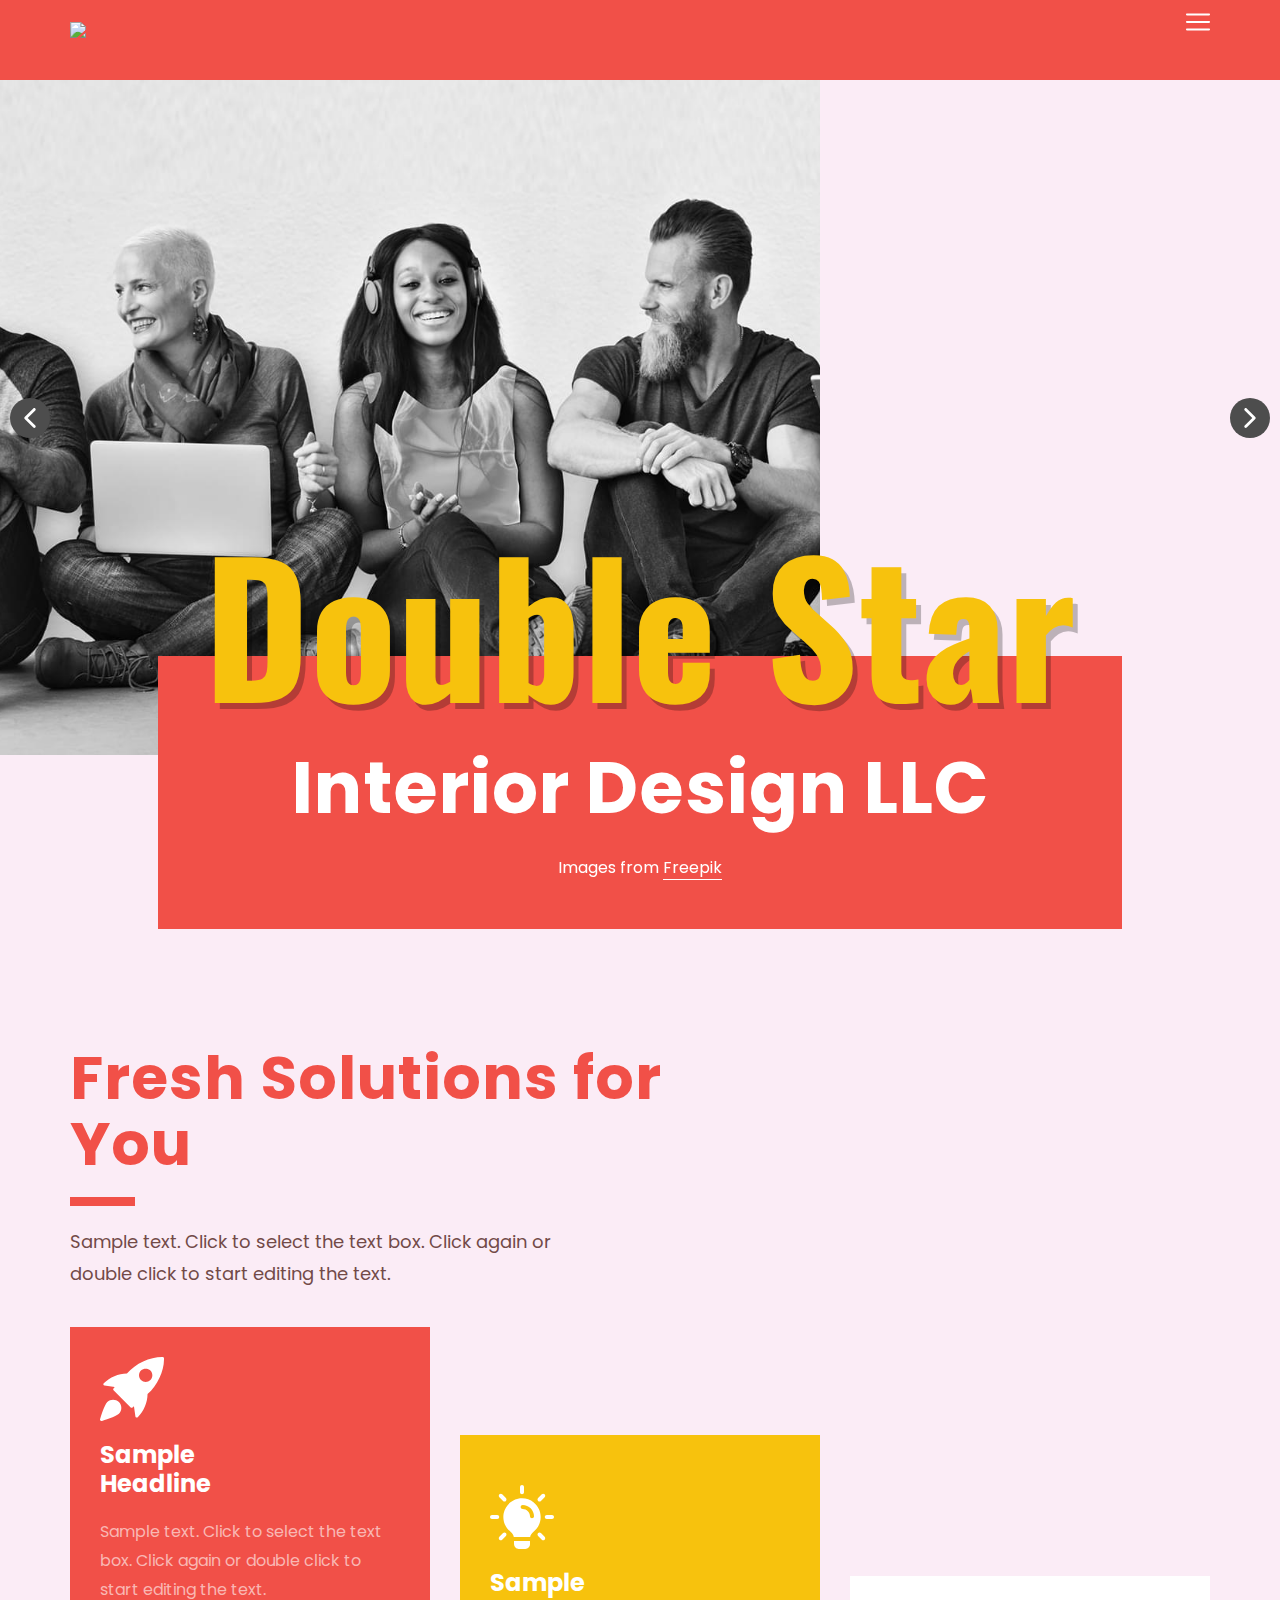
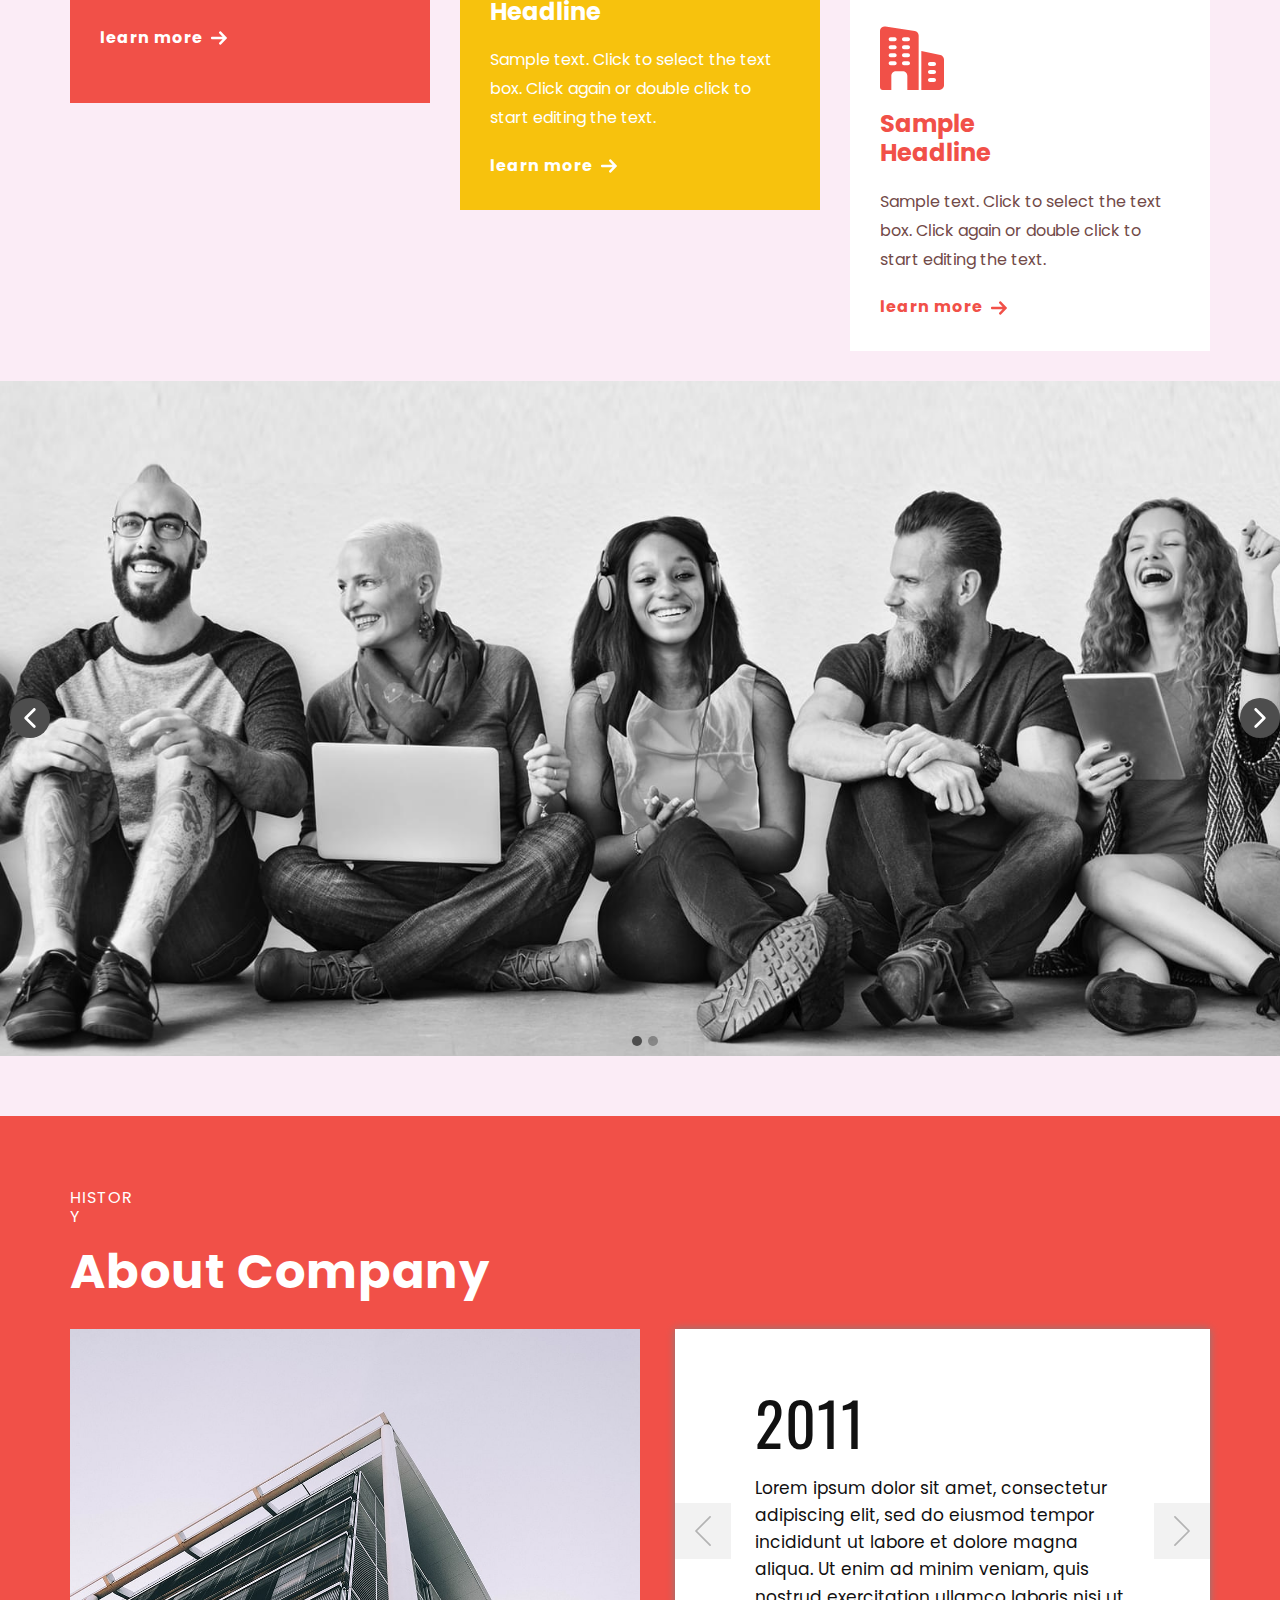
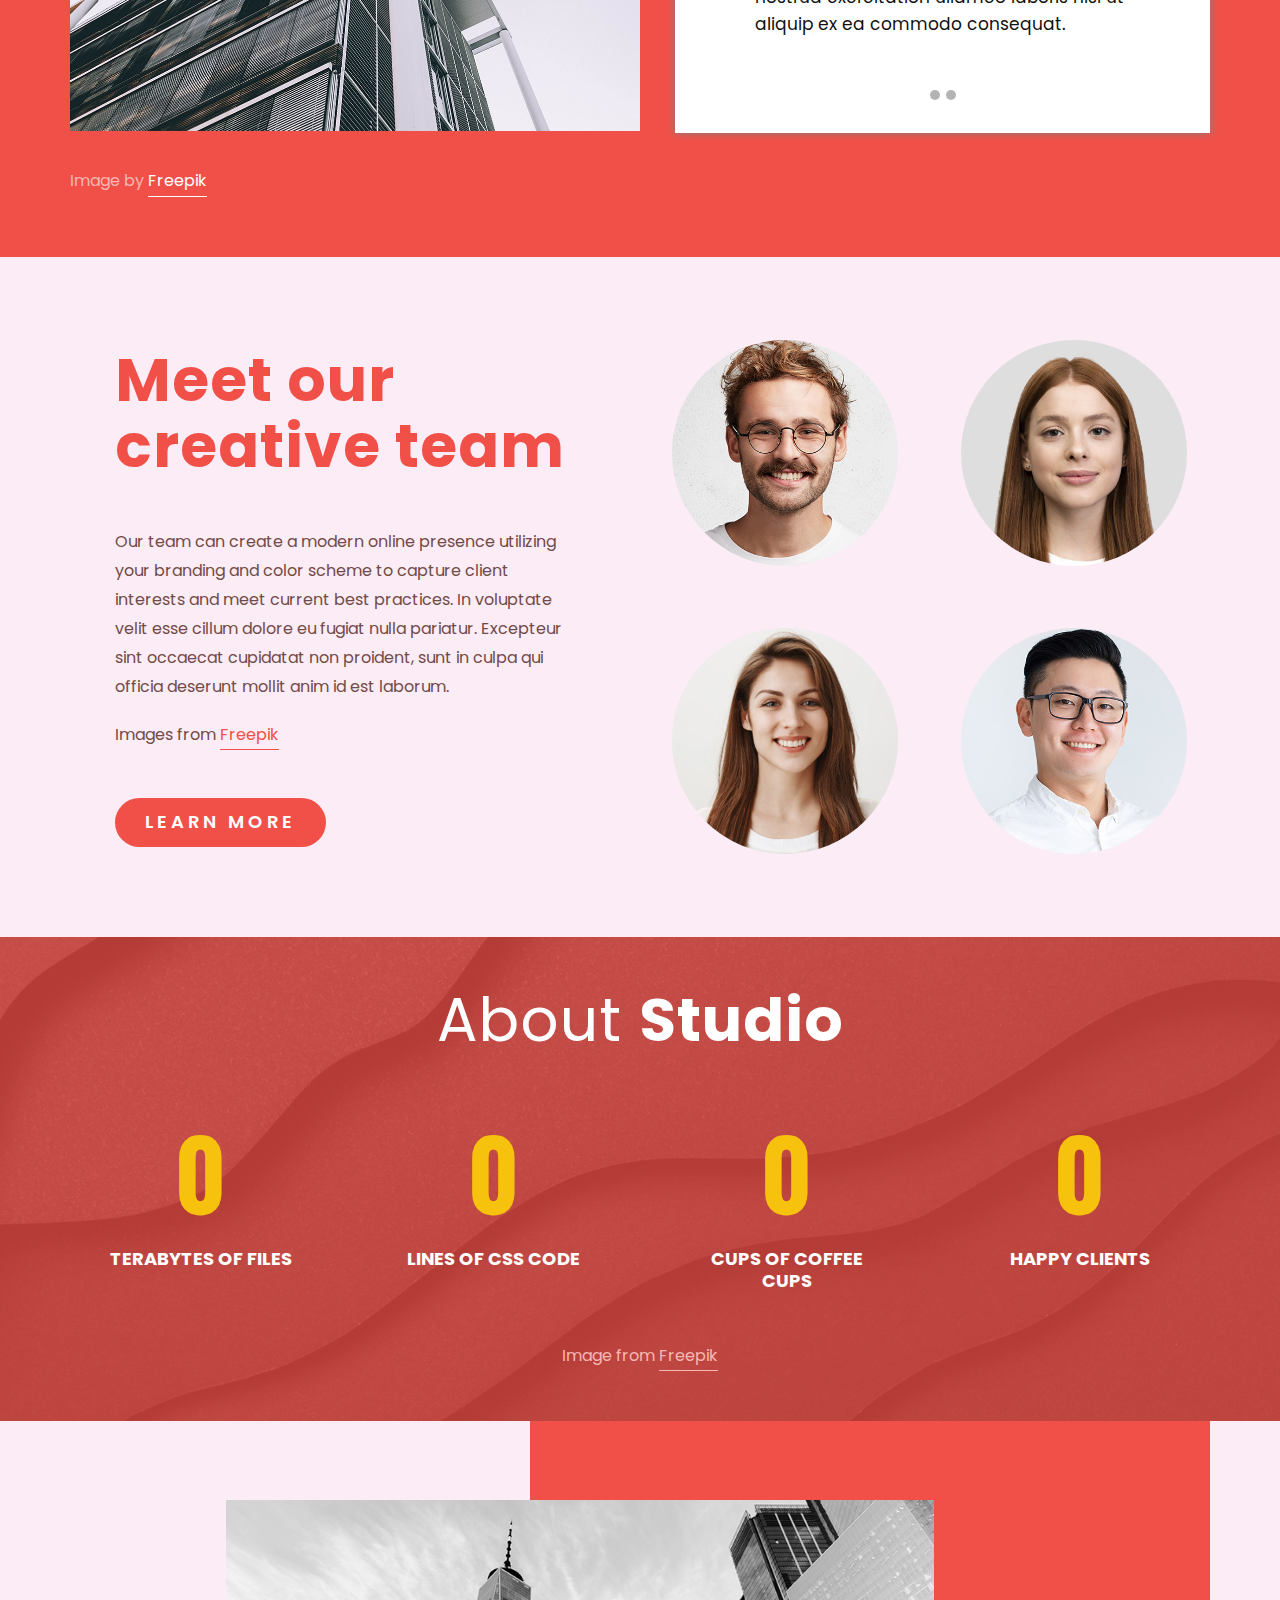
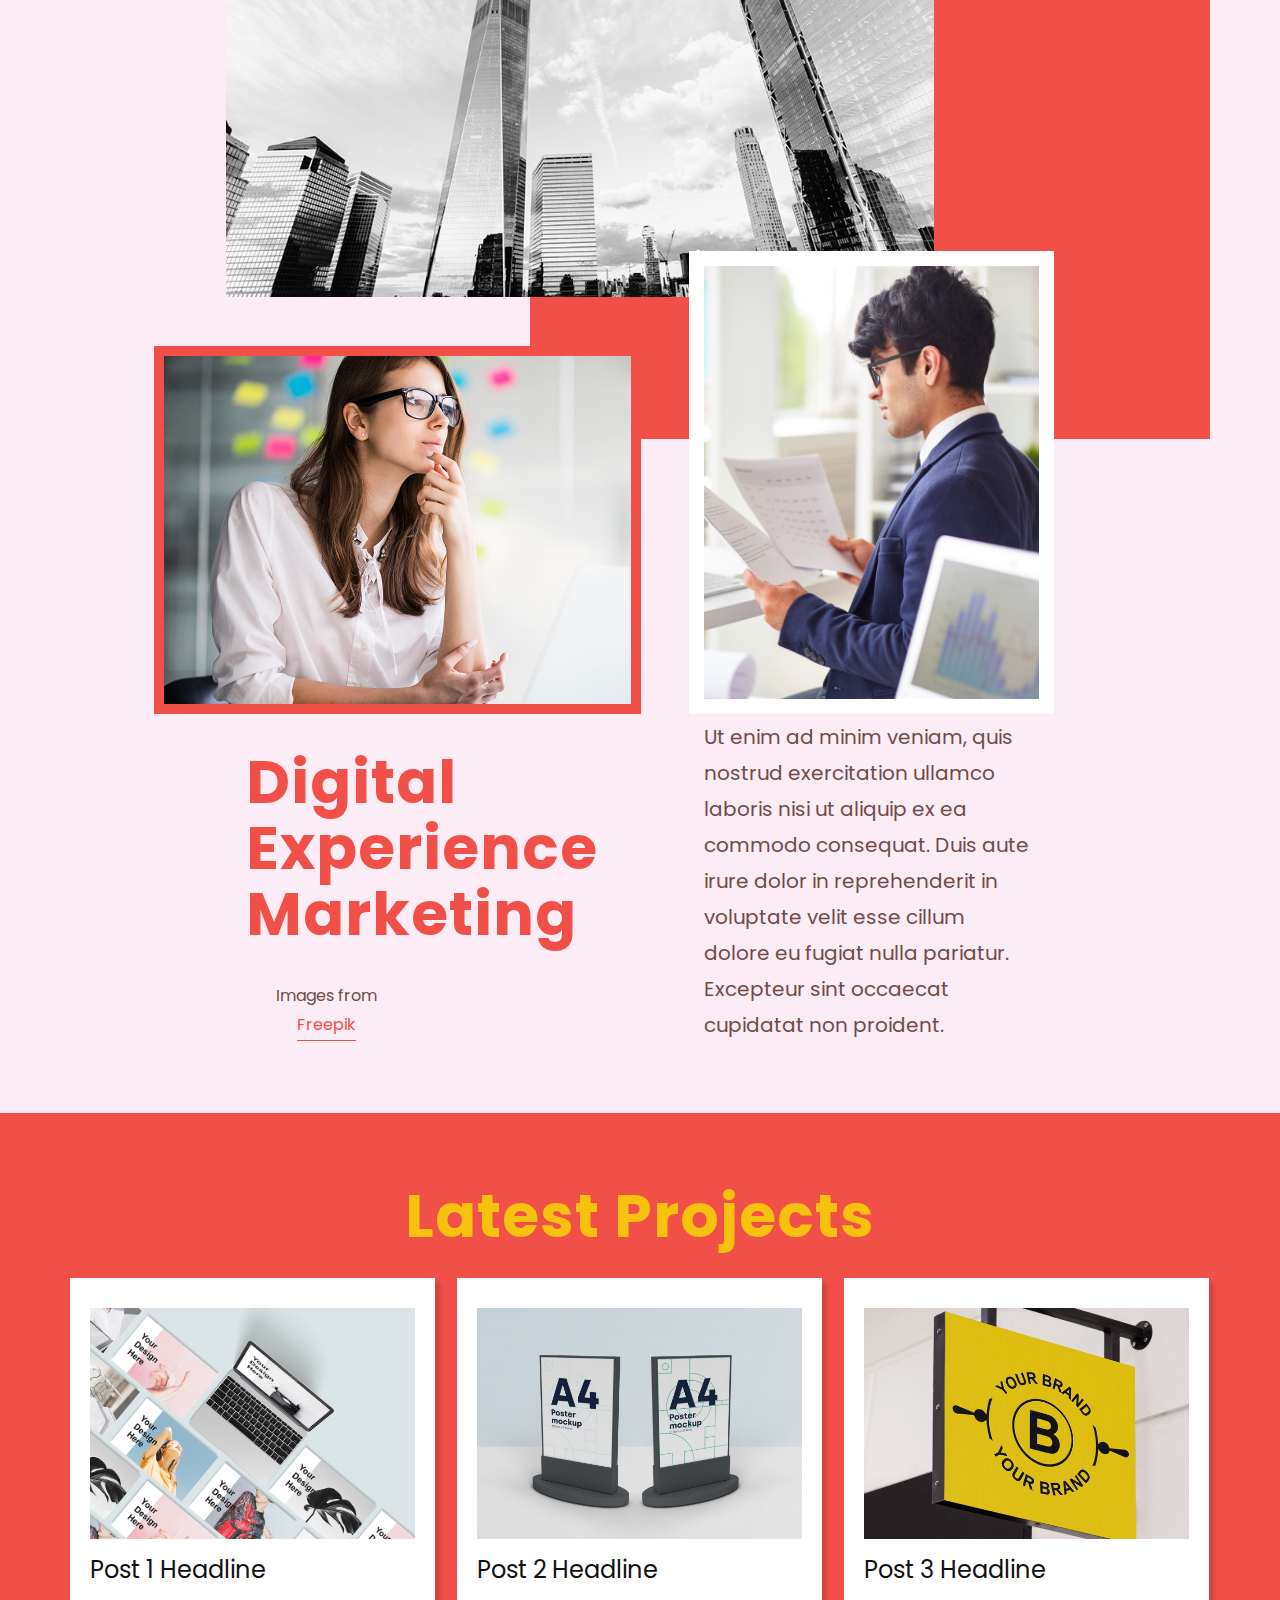
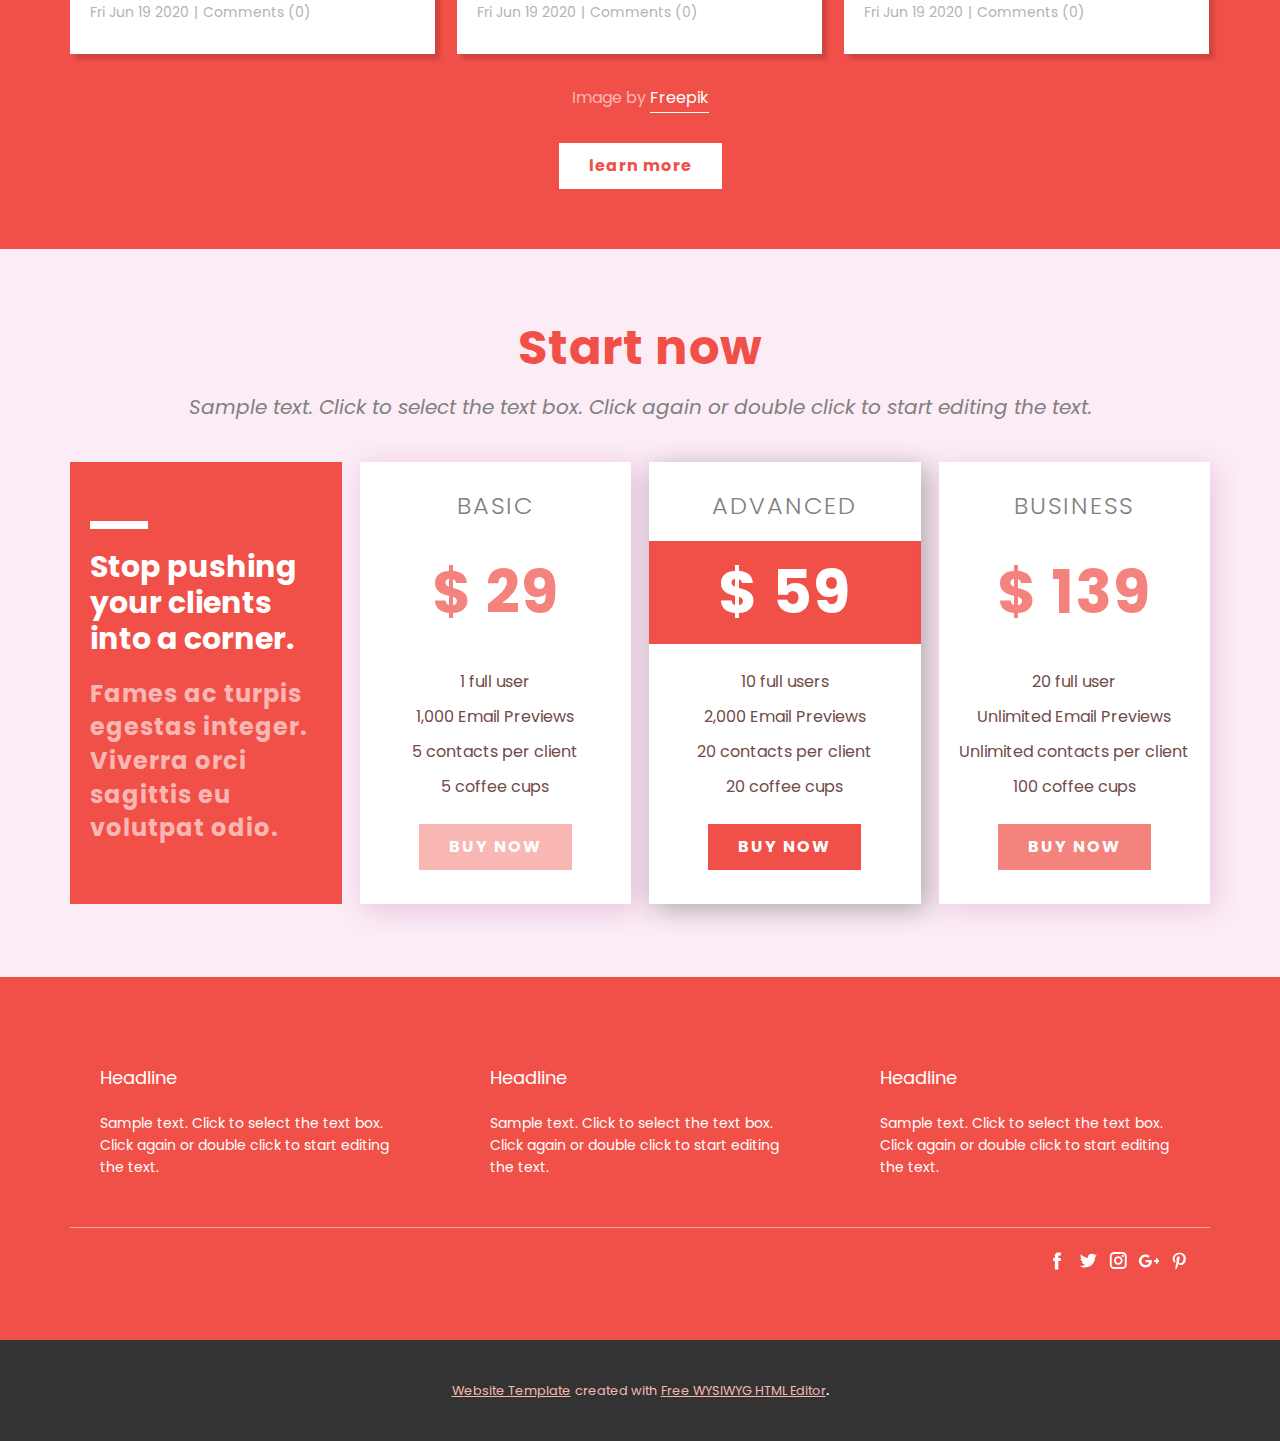
==== Page-1.html @ b80bb139 "done" ====
<!DOCTYPE html>
<html style="font-size: 16px;">
  <head>
    <meta name="viewport" content="width=device-width, initial-scale=1.0">
    <meta charset="utf-8">
    <meta name="keywords" content="Creative, Design Studio, Fresh Solutions for You, About Company, 2011, 2008, Meet our creative team, About Studio, Digital Experience Marketing, Latest Projects, Start now, $ 29, $ 59, $ 139">
    <meta name="description" content="">
    <meta name="page_type" content="np-template-header-footer-from-plugin">
    <title>Page 1</title>
    <link rel="stylesheet" href="nicepage.css" media="screen">
<link rel="stylesheet" href="Page-1.css" media="screen">
    <script class="u-script" type="text/javascript" src="jquery.js" defer=""></script>
    <script class="u-script" type="text/javascript" src="nicepage.js" defer=""></script>
    <meta name="generator" content="Nicepage 3.2.3, nicepage.com">
    
    
    
    
    
    
    
    
    <link id="u-theme-google-font" rel="stylesheet" href="https://fonts.googleapis.com/css?family=Poppins:100,100i,200,200i,300,300i,400,400i,500,500i,600,600i,700,700i,800,800i,900,900i">
    <link id="u-page-google-font" rel="stylesheet" href="https://fonts.googleapis.com/css?family=Oswald:200,300,400,500,600,700|Poppins:100,100i,200,200i,300,300i,400,400i,500,500i,600,600i,700,700i,800,800i,900,900i">
    
    
    
    
    
    
    
    
    
    <script type="application/ld+json">{
		"@context": "http://schema.org",
		"@type": "Organization",
		"name": "",
		"url": "index.html",
		"logo": "#",
		"sameAs": []
}</script>
    <meta property="og:title" content="Page 1">
    <meta property="og:type" content="website">
    <meta name="theme-color" content="#f15048">
    <link rel="canonical" href="index.html">
    <meta property="og:url" content="index.html">
  </head>
  <body class="u-body"><header class="u-clearfix u-header u-palette-1-base u-header" id="sec-3f27"><div class="u-clearfix u-sheet u-sheet-1">
        <a href="https://nicepage.com" class="u-image u-logo u-image-1">
          <img src="#" class="u-logo-image u-logo-image-1">
        </a>
        <nav class="u-menu u-menu-dropdown u-offcanvas u-menu-1" data-responsive-from="XL">
          <div class="menu-collapse" style="font-size: 1rem; letter-spacing: 0px;" wfd-invisible="true">
            <a class="u-button-style u-custom-left-right-menu-spacing u-custom-padding-bottom u-custom-top-bottom-menu-spacing u-nav-link u-text-active-palette-1-base u-text-hover-palette-2-base" href="#" style="height: 24px;">
              <svg class="u-svg-link" preserveAspectRatio="xMidYMin slice" viewBox="0 0 512 512" style=""><use xmlns:xlink="http://www.w3.org/1999/xlink" xlink:href="#svg-3eb9"></use></svg>
              <svg xmlns="http://www.w3.org/2000/svg" xmlns:xlink="http://www.w3.org/1999/xlink" version="1.1" xml:space="preserve" class="u-svg-content" viewBox="0 0 512 512" x="0px" y="0px" id="svg-3eb9" style="enable-background:new 0 0 512 512;"><g><g><path d="M492,236H20c-11.046,0-20,8.954-20,20c0,11.046,8.954,20,20,20h472c11.046,0,20-8.954,20-20S503.046,236,492,236z"></path>
</g>
</g><g><g><path d="M492,76H20C8.954,76,0,84.954,0,96s8.954,20,20,20h472c11.046,0,20-8.954,20-20S503.046,76,492,76z"></path>
</g>
</g><g><g><path d="M492,396H20c-11.046,0-20,8.954-20,20c0,11.046,8.954,20,20,20h472c11.046,0,20-8.954,20-20    C512,404.954,503.046,396,492,396z"></path>
</g>
</g></svg>
            </a>
          </div>
          <div class="u-custom-menu u-nav-container" wfd-invisible="true">
            <ul class="u-nav u-unstyled u-nav-1"><li class="u-nav-item"><a class="u-button-style u-nav-link u-text-active-palette-1-base u-text-hover-palette-2-base" href="Home.html" style="padding: 10px 20px;">Home</a>
</li><li class="u-nav-item"><a class="u-button-style u-nav-link u-text-active-palette-1-base u-text-hover-palette-2-base" href="Page-7.html" style="padding: 10px 20px;">Page 7</a>
</li><li class="u-nav-item"><a class="u-button-style u-nav-link u-text-active-palette-1-base u-text-hover-palette-2-base" href="Page-8.html" style="padding: 10px 20px;">Page 8</a>
</li><li class="u-nav-item"><a class="u-button-style u-nav-link u-text-active-palette-1-base u-text-hover-palette-2-base" href="" style="padding: 10px 20px;">Page 1</a>
</li></ul>
          </div>
          <div class="u-custom-menu u-nav-container-collapse" wfd-invisible="true">
            <div class="u-black u-container-style u-inner-container-layout u-opacity u-opacity-95 u-sidenav">
              <div class="u-sidenav-overflow">
                <div class="u-menu-close"></div>
                <ul class="u-align-center u-nav u-popupmenu-items u-unstyled u-nav-2"><li class="u-nav-item"><a class="u-button-style u-nav-link" href="Home.html" style="padding: 10px 20px;">Home</a>
</li></ul>
              </div>
            </div>
            <div class="u-black u-menu-overlay u-opacity u-opacity-70" wfd-invisible="true"></div>
          </div>
        </nav>
      </div></header> 
    <section class="u-align-center u-clearfix u-palette-2-light-3 u-section-1" id="sec-e5a3">
      <div class="u-carousel u-gallery u-layout-carousel u-lightbox u-no-transition u-show-text-always u-gallery-1" data-interval="5000" data-u-ride="carousel" id="carousel-e3a4">
        <ol class="u-absolute-hcenter u-carousel-indicators u-carousel-indicators-1">
          <li data-u-target="#carousel-e3a4" data-u-slide-to="0" class="u-active u-grey-70 u-shape-circle" style="width: 10px; height: 10px;"></li>
          <li data-u-target="#carousel-e3a4" data-u-slide-to="1" class="u-grey-70 u-shape-circle" style="width: 10px; height: 10px;"></li>
        </ol>
        <div class="u-carousel-inner u-gallery-inner" role="listbox">
          <div class="u-active u-carousel-item u-gallery-item">
            <div class="u-back-slide">
              <img class="u-back-image u-expanded" src="images/default-image.jpg">
            </div>
            <div class="u-over-slide u-over-slide-1">
              <h3 class="u-gallery-heading">Sample Title</h3>
              <p class="u-gallery-text">Sample Text</p>
            </div>
          </div>
          <div class="u-carousel-item u-gallery-item">
            <div class="u-back-slide">
              <img class="u-back-image u-expanded" src="images/default-image.jpg">
            </div>
            <div class="u-over-slide u-over-slide-2">
              <h3 class="u-gallery-heading">Sample Title</h3>
              <p class="u-gallery-text">Sample Text</p>
            </div>
          </div>
        </div>
        <a class="u-absolute-vcenter u-carousel-control u-carousel-control-prev u-grey-70 u-icon-circle u-opacity u-opacity-70 u-spacing-10 u-text-white u-carousel-control-1" href="#carousel-e3a4" role="button" data-u-slide="prev">
          <span aria-hidden="true">
            <svg viewBox="0 0 451.847 451.847"><path d="M97.141,225.92c0-8.095,3.091-16.192,9.259-22.366L300.689,9.27c12.359-12.359,32.397-12.359,44.751,0
c12.354,12.354,12.354,32.388,0,44.748L173.525,225.92l171.903,171.909c12.354,12.354,12.354,32.391,0,44.744
c-12.354,12.365-32.386,12.365-44.745,0l-194.29-194.281C100.226,242.115,97.141,234.018,97.141,225.92z"></path></svg>
          </span>
          <span class="sr-only">
            <svg viewBox="0 0 451.847 451.847"><path d="M97.141,225.92c0-8.095,3.091-16.192,9.259-22.366L300.689,9.27c12.359-12.359,32.397-12.359,44.751,0
c12.354,12.354,12.354,32.388,0,44.748L173.525,225.92l171.903,171.909c12.354,12.354,12.354,32.391,0,44.744
c-12.354,12.365-32.386,12.365-44.745,0l-194.29-194.281C100.226,242.115,97.141,234.018,97.141,225.92z"></path></svg>
          </span>
        </a>
        <a class="u-absolute-vcenter u-carousel-control u-carousel-control-next u-grey-70 u-icon-circle u-opacity u-opacity-70 u-spacing-10 u-text-white u-carousel-control-2" href="#carousel-e3a4" role="button" data-u-slide="next">
          <span aria-hidden="true">
            <svg viewBox="0 0 451.846 451.847"><path d="M345.441,248.292L151.154,442.573c-12.359,12.365-32.397,12.365-44.75,0c-12.354-12.354-12.354-32.391,0-44.744
L278.318,225.92L106.409,54.017c-12.354-12.359-12.354-32.394,0-44.748c12.354-12.359,32.391-12.359,44.75,0l194.287,194.284
c6.177,6.18,9.262,14.271,9.262,22.366C354.708,234.018,351.617,242.115,345.441,248.292z"></path></svg>
          </span>
          <span class="sr-only">
            <svg viewBox="0 0 451.846 451.847"><path d="M345.441,248.292L151.154,442.573c-12.359,12.365-32.397,12.365-44.75,0c-12.354-12.354-12.354-32.391,0-44.744
L278.318,225.92L106.409,54.017c-12.354-12.359-12.354-32.394,0-44.748c12.354-12.359,32.391-12.359,44.75,0l194.287,194.284
c6.177,6.18,9.262,14.271,9.262,22.366C354.708,234.018,351.617,242.115,345.441,248.292z"></path></svg>
          </span>
        </a>
      </div>
      <div class="u-carousel u-expanded-width u-gallery u-layout-carousel u-lightbox u-no-transition u-show-text-none u-gallery-2" data-interval="5000" data-u-ride="carousel" id="carousel-f4be">
        <ol class="u-absolute-hcenter u-carousel-indicators u-hidden u-carousel-indicators-2">
          <li data-u-target="#carousel-f4be" data-u-slide-to="0" class="u-active u-grey-70 u-shape-circle" style="width: 10px; height: 10px;"></li>
          <li data-u-target="#carousel-f4be" data-u-slide-to="1" class="u-grey-70 u-shape-circle" style="width: 10px; height: 10px;"></li>
        </ol>
        <div class="u-carousel-inner u-gallery-inner" role="listbox">
          <div class="u-active u-carousel-item u-gallery-item u-carousel-item-3">
            <div class="u-back-slide" data-image-width="1600" data-image-height="872">
              <img class="u-back-image u-expanded" src="images/dawq-min.jpg">
            </div>
            <div class="u-over-slide u-over-slide-3">
              <h3 class="u-gallery-heading">Sample Title</h3>
              <p class="u-gallery-text">Sample Text</p>
            </div>
          </div>
          <div class="u-carousel-item u-gallery-item">
            <div class="u-back-slide" data-image-width="626" data-image-height="417">
              <img class="u-back-image u-expanded" src="images/paper-analysis_1098-15678.jpg">
            </div>
            <div class="u-over-slide u-over-slide-4">
              <h3 class="u-gallery-heading">Sample Title</h3>
              <p class="u-gallery-text">Sample Text</p>
            </div>
          </div>
        </div>
        <a class="u-absolute-vcenter u-carousel-control u-carousel-control-prev u-grey-70 u-icon-circle u-opacity u-opacity-70 u-spacing-10 u-text-white u-carousel-control-3" href="#carousel-f4be" role="button" data-u-slide="prev">
          <span aria-hidden="true">
            <svg viewBox="0 0 451.847 451.847"><path d="M97.141,225.92c0-8.095,3.091-16.192,9.259-22.366L300.689,9.27c12.359-12.359,32.397-12.359,44.751,0
c12.354,12.354,12.354,32.388,0,44.748L173.525,225.92l171.903,171.909c12.354,12.354,12.354,32.391,0,44.744
c-12.354,12.365-32.386,12.365-44.745,0l-194.29-194.281C100.226,242.115,97.141,234.018,97.141,225.92z"></path></svg>
          </span>
          <span class="sr-only">
            <svg viewBox="0 0 451.847 451.847"><path d="M97.141,225.92c0-8.095,3.091-16.192,9.259-22.366L300.689,9.27c12.359-12.359,32.397-12.359,44.751,0
c12.354,12.354,12.354,32.388,0,44.748L173.525,225.92l171.903,171.909c12.354,12.354,12.354,32.391,0,44.744
c-12.354,12.365-32.386,12.365-44.745,0l-194.29-194.281C100.226,242.115,97.141,234.018,97.141,225.92z"></path></svg>
          </span>
        </a>
        <a class="u-absolute-vcenter u-carousel-control u-carousel-control-next u-grey-70 u-icon-circle u-opacity u-opacity-70 u-spacing-10 u-text-white u-carousel-control-4" href="#carousel-f4be" role="button" data-u-slide="next">
          <span aria-hidden="true">
            <svg viewBox="0 0 451.846 451.847"><path d="M345.441,248.292L151.154,442.573c-12.359,12.365-32.397,12.365-44.75,0c-12.354-12.354-12.354-32.391,0-44.744
L278.318,225.92L106.409,54.017c-12.354-12.359-12.354-32.394,0-44.748c12.354-12.359,32.391-12.359,44.75,0l194.287,194.284
c6.177,6.18,9.262,14.271,9.262,22.366C354.708,234.018,351.617,242.115,345.441,248.292z"></path></svg>
          </span>
          <span class="sr-only">
            <svg viewBox="0 0 451.846 451.847"><path d="M345.441,248.292L151.154,442.573c-12.359,12.365-32.397,12.365-44.75,0c-12.354-12.354-12.354-32.391,0-44.744
L278.318,225.92L106.409,54.017c-12.354-12.359-12.354-32.394,0-44.748c12.354-12.359,32.391-12.359,44.75,0l194.287,194.284
c6.177,6.18,9.262,14.271,9.262,22.366C354.708,234.018,351.617,242.115,345.441,248.292z"></path></svg>
          </span>
        </a>
      </div>
      <div class="u-align-center u-container-style u-group u-palette-1-base u-group-1">
        <div class="u-container-layout u-container-layout-1">
          <h1 class="u-custom-font u-font-oswald u-text u-text-palette-3-base u-text-1">Double Star</h1>
          <h2 class="u-text u-text-2">Interior Design LLC</h2>
          <p class="u-custom-font u-text u-text-body-alt-color u-text-default u-text-3">Images from <a href="https://www.freepik.com/photos/business" class="u-border-1 u-border-white u-btn u-button-link u-button-style u-none u-text-body-alt-color u-btn-1">Freepik</a>
          </p>
        </div>
      </div>
    </section>
    <section class="u-clearfix u-palette-2-light-3 u-section-2" id="sec-747c">
      <h1 class="u-text u-text-palette-1-base u-text-1">Fresh Solutions for You</h1>
      <div class="u-border-9 u-border-palette-1-base u-line u-line-horizontal u-line-1"></div>
      <p class="u-text u-text-palette-1-dark-2 u-text-2">Sample text. Click to select the text box. Click again or double click to start editing the text.</p>
      <div class="u-clearfix u-gutter-30 u-layout-wrap u-layout-wrap-1">
        <div class="u-gutter-0 u-layout">
          <div class="u-layout-row">
            <div class="u-size-20 u-size-30-md">
              <div class="u-layout-col">
                <div class="u-container-style u-layout-cell u-left-cell u-palette-1-base u-size-30 u-layout-cell-1">
                  <div class="u-container-layout u-valign-top u-container-layout-1"><span class="u-icon u-icon-circle u-text-white u-icon-1"><svg class="u-svg-link" preserveAspectRatio="xMidYMin slice" viewBox="0 0 24 24" style=""><use xmlns:xlink="http://www.w3.org/1999/xlink" xlink:href="#svg-c5e5"></use></svg><svg xmlns="http://www.w3.org/2000/svg" xmlns:xlink="http://www.w3.org/1999/xlink" version="1.1" xml:space="preserve" class="u-svg-content" viewBox="0 0 24 24" id="svg-c5e5"><path d="m23.508.003c-4.685-.084-10.028 2.365-13.41 6.164-3.232.061-6.379 1.386-8.696 3.703-.135.133-.183.332-.124.512.06.181.216.312.404.339l3.854.552-.476.533c-.177.198-.168.499.02.687l6.427 6.427c.097.097.225.146.354.146.119 0 .238-.042.333-.127l.533-.476.552 3.854c.027.188.175.326.354.386.046.015.094.022.143.022.142 0 .287-.062.387-.161 2.285-2.285 3.61-5.432 3.671-8.664 3.803-3.389 6.272-8.73 6.163-13.409-.007-.266-.222-.481-.489-.488zm-4.608 8.632c-.487.487-1.127.731-1.768.731s-1.281-.244-1.768-.731c-.974-.975-.974-2.561 0-3.536.975-.975 2.561-.975 3.536 0s.975 2.562 0 3.536z"></path><path d="m2.724 16.905c-1.07 1.07-2.539 5.904-2.703 6.451-.053.176-.004.367.125.497.096.096.223.147.354.147.048 0 .096-.007.144-.021.547-.164 5.381-1.633 6.451-2.703 1.205-1.205 1.205-3.166 0-4.371-1.206-1.205-3.166-1.204-4.371 0z"></path></svg></span>
                    <h4 class="u-text u-text-3">Sample Headline</h4>
                    <p class="u-text u-text-4">Sample text. Click to select the text box. Click again or double click to start editing the text.</p>
                    <a href="https://nicepage.com/wordpress-themes" class="u-active-none u-btn u-button-style u-hover-none u-none u-text-body-alt-color u-text-hover-palette-1-light-2 u-btn-1">learn more&nbsp;&nbsp;<span class="u-icon"><svg xmlns="http://www.w3.org/2000/svg" xmlns:xlink="http://www.w3.org/1999/xlink" version="1.1" xml:space="preserve" class="u-svg-content" viewBox="0 0 492.004 492.004" x="0px" y="0px" style="width: 1em; height: 1em;"><g><g><path d="M484.14,226.886L306.46,49.202c-5.072-5.072-11.832-7.856-19.04-7.856c-7.216,0-13.972,2.788-19.044,7.856l-16.132,16.136    c-5.068,5.064-7.86,11.828-7.86,19.04c0,7.208,2.792,14.2,7.86,19.264L355.9,207.526H26.58C11.732,207.526,0,219.15,0,234.002    v22.812c0,14.852,11.732,27.648,26.58,27.648h330.496L252.248,388.926c-5.068,5.072-7.86,11.652-7.86,18.864    c0,7.204,2.792,13.88,7.86,18.948l16.132,16.084c5.072,5.072,11.828,7.836,19.044,7.836c7.208,0,13.968-2.8,19.04-7.872    l177.68-177.68c5.084-5.088,7.88-11.88,7.86-19.1C492.02,238.762,489.228,231.966,484.14,226.886z"></path>
</g>
</g></svg><img></span>
                    </a>
                  </div>
                </div>
                <div class="u-container-style u-hidden-md u-hidden-sm u-hidden-xs u-layout-cell u-left-cell u-size-30 u-layout-cell-2">
                  <div class="u-container-layout u-container-layout-2"></div>
                </div>
              </div>
            </div>
            <div class="u-size-20 u-size-30-md">
              <div class="u-layout-col">
                <div class="u-container-style u-hidden-md u-hidden-sm u-hidden-xs u-layout-cell u-size-20 u-layout-cell-3">
                  <div class="u-container-layout u-container-layout-3"></div>
                </div>
                <div class="u-container-style u-layout-cell u-palette-3-base u-size-20 u-layout-cell-4">
                  <div class="u-container-layout u-container-layout-4"><span class="u-icon u-icon-circle u-text-white u-icon-3"><svg class="u-svg-link" preserveAspectRatio="xMidYMin slice" viewBox="0 0 24 24" style=""><use xmlns:xlink="http://www.w3.org/1999/xlink" xlink:href="#svg-3179"></use></svg><svg xmlns="http://www.w3.org/2000/svg" xmlns:xlink="http://www.w3.org/1999/xlink" version="1.1" xml:space="preserve" class="u-svg-content" viewBox="0 0 24 24" id="svg-3179"><path d="m12 3.457c-.414 0-.75-.336-.75-.75v-1.957c0-.414.336-.75.75-.75s.75.336.75.75v1.957c0 .414-.336.75-.75.75z"></path><path d="m18.571 6.179c-.192 0-.384-.073-.53-.22-.293-.293-.293-.768 0-1.061l1.384-1.384c.293-.293.768-.293 1.061 0s.293.768 0 1.061l-1.384 1.384c-.147.146-.339.22-.531.22z"></path><path d="m23.25 12.75h-1.957c-.414 0-.75-.336-.75-.75s.336-.75.75-.75h1.957c.414 0 .75.336.75.75s-.336.75-.75.75z"></path><path d="m19.955 20.705c-.192 0-.384-.073-.53-.22l-1.384-1.384c-.293-.293-.293-.768 0-1.061s.768-.293 1.061 0l1.384 1.384c.293.293.293.768 0 1.061-.147.147-.339.22-.531.22z"></path><path d="m4.045 20.705c-.192 0-.384-.073-.53-.22-.293-.293-.293-.768 0-1.061l1.384-1.384c.293-.293.768-.293 1.061 0s.293.768 0 1.061l-1.384 1.384c-.147.147-.339.22-.531.22z"></path><path d="m2.707 12.75h-1.957c-.414 0-.75-.336-.75-.75s.336-.75.75-.75h1.957c.414 0 .75.336.75.75s-.336.75-.75.75z"></path><path d="m5.429 6.179c-.192 0-.384-.073-.53-.22l-1.384-1.384c-.293-.293-.293-.768 0-1.061s.768-.293 1.061 0l1.384 1.384c.293.293.293.768 0 1.061-.148.146-.339.22-.531.22z"></path><path d="m15 21v1.25c0 .96-.79 1.75-1.75 1.75h-2.5c-.84 0-1.75-.64-1.75-2.04v-.96z"></path><path d="m16.41 6.56c-1.64-1.33-3.8-1.85-5.91-1.4-2.65.55-4.8 2.71-5.35 5.36-.56 2.72.46 5.42 2.64 7.07.59.44 1 1.12 1.14 1.91v.01c.02-.01.05-.01.07-.01h6c.02 0 .03 0 .05.01v-.01c.14-.76.59-1.46 1.28-2 1.69-1.34 2.67-3.34 2.67-5.5 0-2.12-.94-4.1-2.59-5.44zm-.66 5.94c-.41 0-.75-.34-.75-.75 0-1.52-1.23-2.75-2.75-2.75-.41 0-.75-.34-.75-.75s.34-.75.75-.75c2.34 0 4.25 1.91 4.25 4.25 0 .41-.34.75-.75.75z"></path><path d="m8.93 19.5h.07c-.02 0-.05 0-.07.01z"></path><path d="m15.05 19.5v.01c-.02-.01-.03-.01-.05-.01z"></path></svg></span>
                    <h4 class="u-text u-text-body-alt-color u-text-5">Sample Headline</h4>
                    <p class="u-text u-text-body-alt-color u-text-6">Sample text. Click to select the text box. Click again or double click to start editing the text.</p>
                    <a href="https://nicepage.com/css-templates" class="u-active-none u-btn u-button-style u-hover-none u-none u-text-body-alt-color u-text-hover-palette-3-light-2 u-btn-2">learn more&nbsp;&nbsp;<span class="u-icon"><svg xmlns="http://www.w3.org/2000/svg" xmlns:xlink="http://www.w3.org/1999/xlink" version="1.1" xml:space="preserve" class="u-svg-content" viewBox="0 0 492.004 492.004" x="0px" y="0px" id="svg-414b" style="width: 1em; height: 1em;"><g><g><path d="M484.14,226.886L306.46,49.202c-5.072-5.072-11.832-7.856-19.04-7.856c-7.216,0-13.972,2.788-19.044,7.856l-16.132,16.136    c-5.068,5.064-7.86,11.828-7.86,19.04c0,7.208,2.792,14.2,7.86,19.264L355.9,207.526H26.58C11.732,207.526,0,219.15,0,234.002    v22.812c0,14.852,11.732,27.648,26.58,27.648h330.496L252.248,388.926c-5.068,5.072-7.86,11.652-7.86,18.864    c0,7.204,2.792,13.88,7.86,18.948l16.132,16.084c5.072,5.072,11.828,7.836,19.044,7.836c7.208,0,13.968-2.8,19.04-7.872    l177.68-177.68c5.084-5.088,7.88-11.88,7.86-19.1C492.02,238.762,489.228,231.966,484.14,226.886z"></path>
</g>
</g></svg><img></span>
                    </a>
                  </div>
                </div>
                <div class="u-container-style u-hidden-md u-hidden-sm u-hidden-xs u-layout-cell u-size-20 u-layout-cell-5">
                  <div class="u-container-layout u-container-layout-5"></div>
                </div>
              </div>
            </div>
            <div class="u-size-20 u-size-60-md">
              <div class="u-layout-col">
                <div class="u-container-style u-hidden-md u-hidden-sm u-hidden-xs u-layout-cell u-right-cell u-size-30 u-layout-cell-6">
                  <div class="u-container-layout u-container-layout-6"></div>
                </div>
                <div class="u-container-style u-layout-cell u-right-cell u-size-30 u-white u-layout-cell-7">
                  <div class="u-container-layout u-container-layout-7"><span class="u-icon u-icon-circle u-text-palette-1-base u-icon-5"><svg class="u-svg-link" preserveAspectRatio="xMidYMin slice" viewBox="0 0 24 24" style=""><use xmlns:xlink="http://www.w3.org/1999/xlink" xlink:href="#svg-be9a"></use></svg><svg xmlns="http://www.w3.org/2000/svg" xmlns:xlink="http://www.w3.org/1999/xlink" version="1.1" xml:space="preserve" class="u-svg-content" viewBox="0 0 24 24" id="svg-be9a"><path d="m13.03 1.87-10.99-1.67c-.51-.08-1.03.06-1.42.39-.39.34-.62.83-.62 1.34v21.07c0 .55.45 1 1 1h3.25v-5.25c0-.97.78-1.75 1.75-1.75h2.5c.97 0 1.75.78 1.75 1.75v5.25h4.25v-20.4c0-.86-.62-1.59-1.47-1.73zm-7.53 12.88h-1.5c-.414 0-.75-.336-.75-.75s.336-.75.75-.75h1.5c.414 0 .75.336.75.75s-.336.75-.75.75zm0-3h-1.5c-.414 0-.75-.336-.75-.75s.336-.75.75-.75h1.5c.414 0 .75.336.75.75s-.336.75-.75.75zm0-3h-1.5c-.414 0-.75-.336-.75-.75s.336-.75.75-.75h1.5c.414 0 .75.336.75.75s-.336.75-.75.75zm0-3h-1.5c-.414 0-.75-.336-.75-.75s.336-.75.75-.75h1.5c.414 0 .75.336.75.75s-.336.75-.75.75zm5 9h-1.5c-.414 0-.75-.336-.75-.75s.336-.75.75-.75h1.5c.414 0 .75.336.75.75s-.336.75-.75.75zm0-3h-1.5c-.414 0-.75-.336-.75-.75s.336-.75.75-.75h1.5c.414 0 .75.336.75.75s-.336.75-.75.75zm0-3h-1.5c-.414 0-.75-.336-.75-.75s.336-.75.75-.75h1.5c.414 0 .75.336.75.75s-.336.75-.75.75zm0-3h-1.5c-.414 0-.75-.336-.75-.75s.336-.75.75-.75h1.5c.414 0 .75.336.75.75s-.336.75-.75.75z"></path><path d="m22.62 10.842-7.12-1.491v14.649h6.75c.965 0 1.75-.785 1.75-1.75v-9.698c0-.826-.563-1.529-1.38-1.71zm-2.37 10.158h-1.5c-.414 0-.75-.336-.75-.75s.336-.75.75-.75h1.5c.414 0 .75.336.75.75s-.336.75-.75.75zm0-3h-1.5c-.414 0-.75-.336-.75-.75s.336-.75.75-.75h1.5c.414 0 .75.336.75.75s-.336.75-.75.75zm0-3h-1.5c-.414 0-.75-.336-.75-.75s.336-.75.75-.75h1.5c.414 0 .75.336.75.75s-.336.75-.75.75z"></path></svg></span>
                    <h4 class="u-text u-text-palette-1-base u-text-7">Sample Headline</h4>
                    <p class="u-text u-text-8">Sample text. Click to select the text box. Click again or double click to start editing the text.</p>
                    <a href="https://nicepage.com/static-site-generator" class="u-active-none u-btn u-button-style u-hover-none u-none u-text-hover-palette-1-light-1 u-text-palette-1-base u-btn-3">learn more&nbsp;&nbsp;<span class="u-icon"><svg xmlns="http://www.w3.org/2000/svg" xmlns:xlink="http://www.w3.org/1999/xlink" version="1.1" xml:space="preserve" class="u-svg-content" viewBox="0 0 492.004 492.004" x="0px" y="0px" id="svg-414b" style="width: 1em; height: 1em;"><g><g><path d="M484.14,226.886L306.46,49.202c-5.072-5.072-11.832-7.856-19.04-7.856c-7.216,0-13.972,2.788-19.044,7.856l-16.132,16.136    c-5.068,5.064-7.86,11.828-7.86,19.04c0,7.208,2.792,14.2,7.86,19.264L355.9,207.526H26.58C11.732,207.526,0,219.15,0,234.002    v22.812c0,14.852,11.732,27.648,26.58,27.648h330.496L252.248,388.926c-5.068,5.072-7.86,11.652-7.86,18.864    c0,7.204,2.792,13.88,7.86,18.948l16.132,16.084c5.072,5.072,11.828,7.836,19.044,7.836c7.208,0,13.968-2.8,19.04-7.872    l177.68-177.68c5.084-5.088,7.88-11.88,7.86-19.1C492.02,238.762,489.228,231.966,484.14,226.886z"></path>
</g>
</g></svg><img></span>
                    </a>
                  </div>
                </div>
              </div>
            </div>
          </div>
        </div>
      </div>
      <div class="u-carousel u-gallery u-layout-carousel u-lightbox u-no-transition u-show-text-none u-gallery-1" data-interval="5000" data-u-ride="carousel" id="carousel-558e">
        <ol class="u-absolute-hcenter u-carousel-indicators u-carousel-indicators-1">
          <li data-u-target="#carousel-558e" data-u-slide-to="0" class="u-active u-grey-70 u-shape-circle" style="width: 10px; height: 10px;"></li>
          <li data-u-target="#carousel-558e" data-u-slide-to="1" class="u-grey-70 u-shape-circle" style="width: 10px; height: 10px;"></li>
        </ol>
        <div class="u-carousel-inner u-gallery-inner" role="listbox">
          <div class="u-active u-carousel-item u-gallery-item">
            <div class="u-back-slide" data-image-width="1600" data-image-height="872">
              <img class="u-back-image u-expanded" src="images/dawq-min.jpg">
            </div>
            <div class="u-over-slide u-over-slide-1">
              <h3 class="u-gallery-heading">Sample Title</h3>
              <p class="u-gallery-text">Sample Text</p>
            </div>
          </div>
          <div class="u-carousel-item u-gallery-item">
            <div class="u-back-slide">
              <img class="u-back-image u-expanded" src="images/default-image.jpg">
            </div>
            <div class="u-over-slide u-over-slide-2">
              <h3 class="u-gallery-heading">Sample Title</h3>
              <p class="u-gallery-text">Sample Text</p>
            </div>
          </div>
        </div>
        <a class="u-absolute-vcenter u-carousel-control u-carousel-control-prev u-grey-70 u-icon-circle u-opacity u-opacity-70 u-spacing-10 u-text-white u-carousel-control-1" href="#carousel-558e" role="button" data-u-slide="prev">
          <span aria-hidden="true">
            <svg viewBox="0 0 451.847 451.847"><path d="M97.141,225.92c0-8.095,3.091-16.192,9.259-22.366L300.689,9.27c12.359-12.359,32.397-12.359,44.751,0
c12.354,12.354,12.354,32.388,0,44.748L173.525,225.92l171.903,171.909c12.354,12.354,12.354,32.391,0,44.744
c-12.354,12.365-32.386,12.365-44.745,0l-194.29-194.281C100.226,242.115,97.141,234.018,97.141,225.92z"></path></svg>
          </span>
          <span class="sr-only">
            <svg viewBox="0 0 451.847 451.847"><path d="M97.141,225.92c0-8.095,3.091-16.192,9.259-22.366L300.689,9.27c12.359-12.359,32.397-12.359,44.751,0
c12.354,12.354,12.354,32.388,0,44.748L173.525,225.92l171.903,171.909c12.354,12.354,12.354,32.391,0,44.744
c-12.354,12.365-32.386,12.365-44.745,0l-194.29-194.281C100.226,242.115,97.141,234.018,97.141,225.92z"></path></svg>
          </span>
        </a>
        <a class="u-absolute-vcenter u-carousel-control u-carousel-control-next u-grey-70 u-icon-circle u-opacity u-opacity-70 u-spacing-10 u-text-white u-carousel-control-2" href="#carousel-558e" role="button" data-u-slide="next">
          <span aria-hidden="true">
            <svg viewBox="0 0 451.846 451.847"><path d="M345.441,248.292L151.154,442.573c-12.359,12.365-32.397,12.365-44.75,0c-12.354-12.354-12.354-32.391,0-44.744
L278.318,225.92L106.409,54.017c-12.354-12.359-12.354-32.394,0-44.748c12.354-12.359,32.391-12.359,44.75,0l194.287,194.284
c6.177,6.18,9.262,14.271,9.262,22.366C354.708,234.018,351.617,242.115,345.441,248.292z"></path></svg>
          </span>
          <span class="sr-only">
            <svg viewBox="0 0 451.846 451.847"><path d="M345.441,248.292L151.154,442.573c-12.359,12.365-32.397,12.365-44.75,0c-12.354-12.354-12.354-32.391,0-44.744
L278.318,225.92L106.409,54.017c-12.354-12.359-12.354-32.394,0-44.748c12.354-12.359,32.391-12.359,44.75,0l194.287,194.284
c6.177,6.18,9.262,14.271,9.262,22.366C354.708,234.018,351.617,242.115,345.441,248.292z"></path></svg>
          </span>
        </a>
      </div>
    </section>
    <section class="u-clearfix u-palette-1-base u-section-3" id="carousel_f2d9">
      <div class="u-clearfix u-sheet u-valign-middle-md u-valign-middle-sm u-valign-middle-xs u-sheet-1">
        <h6 class="u-text u-text-1">history</h6>
        <h1 class="u-text u-text-2">About Company</h1>
        <img src="images/fd-min.jpg" alt="" class="u-expanded-width-md u-expanded-width-sm u-expanded-width-xs u-image u-image-default u-image-1" data-image-width="1159" data-image-height="800">
        <div id="carousel-5989" data-interval="5000" data-u-ride="carousel" class="u-carousel u-expanded-width-md u-expanded-width-sm u-expanded-width-xs u-slider u-slider-1">
          <ol class="u-absolute-hcenter u-carousel-indicators u-carousel-indicators-1">
            <li data-u-target="#carousel-5989" class="u-active u-grey-30 u-shape-circle" data-u-slide-to="0" style="width: 10px; height: 10px;"></li>
            <li data-u-target="#carousel-5989" class="u-grey-30 u-shape-circle" data-u-slide-to="1" style="width: 10px; height: 10px;"></li>
          </ol>
          <div class="u-carousel-inner" role="listbox">
            <div class="u-active u-align-left u-carousel-item u-container-style u-slide u-white u-carousel-item-1">
              <div class="u-container-layout u-container-layout-1">
                <h2 class="u-custom-font u-font-oswald u-text u-text-3">2011</h2>
                <p class="u-large-text u-text u-text-variant u-text-4">Lorem ipsum dolor sit amet, consectetur adipiscing elit, sed do eiusmod tempor incididunt ut labore et dolore magna aliqua. Ut enim ad minim veniam, quis nostrud exercitation ullamco laboris nisi ut aliquip ex ea commodo consequat.</p>
              </div>
            </div>
            <div class="u-align-left u-carousel-item u-container-style u-expanded-width-xl u-slide u-white u-carousel-item-2">
              <div class="u-container-layout u-container-layout-2">
                <h2 class="u-custom-font u-font-oswald u-text u-text-5">2008</h2>
                <p class="u-large-text u-text u-text-variant u-text-6">Lorem ipsum dolor sit amet, consectetur adipiscing elit, sed do eiusmod tempor incididunt ut labore et dolore magna aliqua. Ut enim ad minim veniam, quis nostrud exercitation ullamco laboris nisi ut aliquip ex ea commodo consequat.</p>
              </div>
            </div>
          </div>
          <a class="u-absolute-vcenter u-carousel-control u-carousel-control-prev u-grey-5 u-spacing-13 u-text-grey-30 u-carousel-control-1" href="#carousel-5989" role="button" data-u-slide="prev">
            <span aria-hidden="true">
              <svg viewBox="0 0 477.175 477.175"><path d="M145.188,238.575l215.5-215.5c5.3-5.3,5.3-13.8,0-19.1s-13.8-5.3-19.1,0l-225.1,225.1c-5.3,5.3-5.3,13.8,0,19.1l225.1,225
		c2.6,2.6,6.1,4,9.5,4s6.9-1.3,9.5-4c5.3-5.3,5.3-13.8,0-19.1L145.188,238.575z"></path></svg>
            </span>
            <span class="sr-only">
              <svg viewBox="0 0 477.175 477.175"><path d="M145.188,238.575l215.5-215.5c5.3-5.3,5.3-13.8,0-19.1s-13.8-5.3-19.1,0l-225.1,225.1c-5.3,5.3-5.3,13.8,0,19.1l225.1,225
		c2.6,2.6,6.1,4,9.5,4s6.9-1.3,9.5-4c5.3-5.3,5.3-13.8,0-19.1L145.188,238.575z"></path></svg>
            </span>
          </a>
          <a class="u-absolute-vcenter u-carousel-control u-carousel-control-next u-grey-5 u-spacing-13 u-text-grey-30 u-carousel-control-2" href="#carousel-5989" role="button" data-u-slide="next">
            <span aria-hidden="true">
              <svg viewBox="0 0 477.175 477.175"><path d="M360.731,229.075l-225.1-225.1c-5.3-5.3-13.8-5.3-19.1,0s-5.3,13.8,0,19.1l215.5,215.5l-215.5,215.5
		c-5.3,5.3-5.3,13.8,0,19.1c2.6,2.6,6.1,4,9.5,4c3.4,0,6.9-1.3,9.5-4l225.1-225.1C365.931,242.875,365.931,234.275,360.731,229.075z"></path></svg>
            </span>
            <span class="sr-only">
              <svg viewBox="0 0 477.175 477.175"><path d="M360.731,229.075l-225.1-225.1c-5.3-5.3-13.8-5.3-19.1,0s-5.3,13.8,0,19.1l215.5,215.5l-215.5,215.5
		c-5.3,5.3-5.3,13.8,0,19.1c2.6,2.6,6.1,4,9.5,4c3.4,0,6.9-1.3,9.5-4l225.1-225.1C365.931,242.875,365.931,234.275,360.731,229.075z"></path></svg>
            </span>
          </a>
        </div>
        <p class="u-align-left u-text u-text-7">Image by <a href="https://www.freepik.com/photos/business" class="u-border-1 u-border-white u-btn u-button-style u-none u-text-body-alt-color u-btn-1">Freepik</a>
        </p>
      </div>
    </section>
    <section class="u-clearfix u-palette-2-light-3 u-section-4" id="sec-00a2">
      <div class="u-clearfix u-sheet u-valign-middle u-sheet-1">
        <div class="u-clearfix u-expanded-width u-gutter-16 u-layout-wrap u-layout-wrap-1">
          <div class="u-layout">
            <div class="u-layout-row">
              <div class="u-size-30 u-size-60-md">
                <div class="u-layout-col">
                  <div class="u-align-left u-container-style u-layout-cell u-left-cell u-size-60 u-layout-cell-1">
                    <div class="u-container-layout u-valign-middle u-container-layout-1">
                      <h2 class="u-custom-font u-text u-text-palette-1-base u-text-1">Meet our creative team</h2>
                      <p class="u-text u-text-2"> Our team can create a modern online presence utilizing your branding and color scheme to capture client interests and meet current best practices. In voluptate velit esse cillum dolore eu fugiat nulla pariatur. Excepteur sint occaecat cupidatat non proident, sunt in culpa qui officia deserunt mollit anim id est laborum.</p>
                      <p class="u-custom-font u-text u-text-palette-1-dark-2 u-text-3">Images from <a href="https://www.freepik.com/photos/business" class="u-border-1 u-border-palette-1-base u-btn u-button-style u-none u-text-palette-1-base u-btn-1">Freepik</a>
                      </p>
                      <a href="https://nicepage.com/website-templates" class="u-btn u-btn-round u-button-style u-custom-font u-hover-palette-1-dark-1 u-palette-1-base u-radius-50 u-btn-2">learn more</a>
                    </div>
                  </div>
                </div>
              </div>
              <div class="u-size-30 u-size-60-md">
                <div class="u-layout-col">
                  <div class="u-size-30">
                    <div class="u-layout-row">
                      <div class="u-align-center u-container-style u-layout-cell u-size-30 u-layout-cell-2" src="">
                        <div class="u-container-layout u-valign-middle u-container-layout-2">
                          <div class="u-expand-resize u-image u-image-circle u-image-1"></div>
                        </div>
                      </div>
                      <div class="u-align-center u-container-style u-layout-cell u-right-cell u-size-30 u-layout-cell-3" src="">
                        <div class="u-container-layout u-valign-middle u-container-layout-3">
                          <div class="u-expand-resize u-image u-image-circle u-image-2"></div>
                        </div>
                      </div>
                    </div>
                  </div>
                  <div class="u-size-30">
                    <div class="u-layout-row">
                      <div class="u-align-center u-container-style u-layout-cell u-size-30 u-layout-cell-4" src="">
                        <div class="u-container-layout u-valign-middle u-container-layout-4">
                          <div class="u-expand-resize u-image u-image-circle u-image-3"></div>
                        </div>
                      </div>
                      <div class="u-align-center u-container-style u-layout-cell u-right-cell u-size-30 u-layout-cell-5" src="">
                        <div class="u-container-layout u-valign-middle u-container-layout-5">
                          <div class="u-expand-resize u-image u-image-circle u-image-4"></div>
                        </div>
                      </div>
                    </div>
                  </div>
                </div>
              </div>
            </div>
          </div>
        </div>
      </div>
    </section>
    <section class="u-align-center u-clearfix u-image u-shading u-section-5" id="sec-59ae" data-image-width="1980" data-image-height="1320">
      <div class="u-clearfix u-sheet u-valign-middle u-sheet-1">
        <h2 class="u-text u-text-default u-text-1">About <b style="">Studio</b>
        </h2>
        <div class="u-expanded-width u-list u-repeater u-list-1">
          <div class="u-align-center u-container-style u-list-item u-repeater-item">
            <div class="u-container-layout u-similar-container u-valign-top u-container-layout-1">
              <h3 class="u-custom-font u-font-oswald u-text u-text-palette-3-base u-text-2" data-animation-name="counter" data-animation-event="scroll" data-animation-duration="3000">120</h3>
              <h6 class="u-custom-font u-text u-text-default u-text-3">Terabytes of files</h6>
            </div>
          </div>
          <div class="u-align-center u-container-style u-list-item u-repeater-item">
            <div class="u-container-layout u-similar-container u-valign-top u-container-layout-2">
              <h3 class="u-custom-font u-font-oswald u-text u-text-palette-3-base u-text-4" data-animation-name="counter" data-animation-event="scroll" data-animation-duration="3000">90</h3>
              <h6 class="u-custom-font u-text u-text-default u-text-5">Lines of CSS code</h6>
            </div>
          </div>
          <div class="u-align-center u-container-style u-list-item u-repeater-item">
            <div class="u-container-layout u-similar-container u-valign-top u-container-layout-3">
              <h3 class="u-custom-font u-font-oswald u-text u-text-palette-3-base u-text-6" data-animation-name="counter" data-animation-event="scroll" data-animation-duration="3000">50<br>
              </h3>
              <h6 class="u-custom-font u-text u-text-default u-text-7">Cups of coffee cups</h6>
            </div>
          </div>
          <div class="u-align-center u-container-style u-list-item u-repeater-item">
            <div class="u-container-layout u-similar-container u-valign-top u-container-layout-4">
              <h3 class="u-custom-font u-font-oswald u-text u-text-palette-3-base u-text-8" data-animation-name="counter" data-animation-event="scroll" data-animation-duration="3000">100</h3>
              <h6 class="u-custom-font u-text u-text-default u-text-9">Happy clients</h6>
            </div>
          </div>
        </div>
        <p class="u-text u-text-default u-text-palette-1-light-2 u-text-10">Image from <a href="https://www.freepik.com/photos/background" class="u-border-1 u-border-palette-1-light-2 u-btn u-button-style u-none u-text-hover-palette-1-light-3 u-text-palette-1-light-2 u-btn-1">Freepik</a>
        </p>
      </div>
    </section>
    <section class="u-clearfix u-palette-2-light-3 u-section-6" id="sec-9aa3">
      <div class="u-clearfix u-sheet u-valign-middle-sm u-sheet-1">
        <div class="u-palette-1-base u-shape u-shape-rectangle u-shape-1"></div>
        <div class="u-clearfix u-expanded-width-md u-expanded-width-sm u-expanded-width-xs u-layout-wrap u-layout-wrap-1">
          <div class="u-layout">
            <div class="u-layout-col">
              <div class="u-size-30">
                <div class="u-layout-row">
                  <div class="u-container-style u-layout-cell u-left-cell u-right-cell u-size-60 u-layout-cell-1">
                    <div class="u-container-layout u-container-layout-1">
                      <img class="u-image u-image-1" src="images/gftd.jpg">
                    </div>
                  </div>
                </div>
              </div>
              <div class="u-size-30">
                <div class="u-layout-row">
                  <div class="u-container-style u-layout-cell u-left-cell u-size-30 u-layout-cell-2">
                    <div class="u-container-layout u-container-layout-2">
                      <img class="u-border-10 u-border-palette-1-base u-expanded-width-xs u-image u-image-2" src="images/204b0d19-f685-45fb-a063-b2e84214b472.jpg" data-image-width="900" data-image-height="833">
                      <h2 class="u-text u-text-palette-1-base u-text-1">Digital Experience Marketing</h2>
                      <p class="u-align-center u-custom-font u-text u-text-palette-1-dark-2 u-text-2">Images from <a href="https://www.freepik.com/photos/business" class="u-border-1 u-border-palette-1-base u-btn u-button-style u-none u-text-palette-1-base u-btn-1">Freepik</a>
                      </p>
                    </div>
                  </div>
                  <div class="u-container-style u-expand-resize u-layout-cell u-right-cell u-size-30 u-layout-cell-3">
                    <div class="u-container-layout u-valign-top-sm u-valign-top-xs u-container-layout-3">
                      <img class="u-border-15 u-border-white u-image u-image-3" src="images/paper-analysis_1098-15678.jpg" data-image-width="626" data-image-height="417">
                      <p class="u-custom-font u-heading-font u-text u-text-3">Ut enim ad minim veniam, quis nostrud exercitation ullamco laboris nisi ut aliquip ex ea commodo consequat. Duis aute irure dolor in reprehenderit in voluptate velit esse cillum dolore eu fugiat nulla pariatur. Excepteur sint occaecat cupidatat non proident.</p>
                    </div>
                  </div>
                </div>
              </div>
            </div>
          </div>
        </div>
      </div>
    </section>
    <section class="u-align-center u-clearfix u-palette-1-base u-section-7" id="carousel_84a2">
      <div class="u-clearfix u-sheet u-sheet-1">
        <h2 class="u-text u-text-palette-3-base u-text-1">Latest Projects</h2><!--blog--><!--blog_options_json--><!--{"type":"Recent","source":"","tags":""}--><!--/blog_options_json-->
        <div class="u-blog u-expanded-width-sm u-expanded-width-xs u-repeater u-repeater-1"><!--blog_post-->
          <div class="u-align-left u-blog-post u-container-style u-repeater-item u-video-cover u-white u-repeater-item-1">
            <div class="u-container-layout u-similar-container u-container-layout-1"><!--blog_post_image-->
              <img alt="" class="u-blog-control u-expanded-width u-image u-image-default u-image-1" src="images/fff.jpg" data-image-width="900" data-image-height="563"><!--/blog_post_image--><!--blog_post_header-->
              <h4 class="u-blog-control u-text u-text-2">
                <a class="u-post-header-link" href="#"><!--blog_post_header_content-->Post 1 Headline<!--/blog_post_header_content--></a>
              </h4><!--/blog_post_header--><!--blog_post_metadata-->
              <div class="u-blog-control u-metadata u-text-grey-30 u-metadata-1"><!--blog_post_metadata_date-->
                <span class="u-meta-date u-meta-icon"><!--blog_post_metadata_date_content-->Fri Jun 19 2020<!--/blog_post_metadata_date_content--></span><!--/blog_post_metadata_date--><!--blog_post_metadata_comments-->
                <span class="u-meta-comments u-meta-icon"><!--blog_post_metadata_comments_content-->Comments (0)<!--/blog_post_metadata_comments_content--></span><!--/blog_post_metadata_comments-->
              </div><!--/blog_post_metadata-->
            </div>
          </div><!--/blog_post--><!--blog_post-->
          <div class="u-align-left u-blog-post u-container-style u-repeater-item u-video-cover u-white u-repeater-item-2">
            <div class="u-container-layout u-similar-container u-container-layout-2"><!--blog_post_image-->
              <img alt="" class="u-blog-control u-expanded-width u-image u-image-default u-image-2" src="images/billboards-mockups-scene-3d_15879-628.jpg" data-image-width="626" data-image-height="459"><!--/blog_post_image--><!--blog_post_header-->
              <h4 class="u-blog-control u-text u-text-3">
                <a class="u-post-header-link" href="#"><!--blog_post_header_content-->Post 2 Headline<!--/blog_post_header_content--></a>
              </h4><!--/blog_post_header--><!--blog_post_metadata-->
              <div class="u-blog-control u-metadata u-text-grey-30 u-metadata-2"><!--blog_post_metadata_date-->
                <span class="u-meta-date u-meta-icon"><!--blog_post_metadata_date_content-->Fri Jun 19 2020<!--/blog_post_metadata_date_content--></span><!--/blog_post_metadata_date--><!--blog_post_metadata_comments-->
                <span class="u-meta-comments u-meta-icon"><!--blog_post_metadata_comments_content-->Comments (0)<!--/blog_post_metadata_comments_content--></span><!--/blog_post_metadata_comments-->
              </div><!--/blog_post_metadata-->
            </div>
          </div><!--/blog_post--><!--blog_post-->
          <div class="u-align-left u-blog-post u-container-style u-repeater-item u-video-cover u-white u-repeater-item-3">
            <div class="u-container-layout u-similar-container u-container-layout-3"><!--blog_post_image-->
              <img alt="" class="u-blog-control u-expanded-width u-image u-image-default u-image-3" src="images/logo-mockup-facade-storefront_23-2148227624.jpg" data-image-width="626" data-image-height="626"><!--/blog_post_image--><!--blog_post_header-->
              <h4 class="u-blog-control u-text u-text-4">
                <a class="u-post-header-link" href="#"><!--blog_post_header_content-->Post 3 Headline<!--/blog_post_header_content--></a>
              </h4><!--/blog_post_header--><!--blog_post_metadata-->
              <div class="u-blog-control u-metadata u-text-grey-30 u-metadata-3"><!--blog_post_metadata_date-->
                <span class="u-meta-date u-meta-icon"><!--blog_post_metadata_date_content-->Fri Jun 19 2020<!--/blog_post_metadata_date_content--></span><!--/blog_post_metadata_date--><!--blog_post_metadata_comments-->
                <span class="u-meta-comments u-meta-icon"><!--blog_post_metadata_comments_content-->Comments (0)<!--/blog_post_metadata_comments_content--></span><!--/blog_post_metadata_comments-->
              </div><!--/blog_post_metadata-->
            </div>
          </div><!--/blog_post-->
        </div><!--/blog-->
        <p class="u-text u-text-default u-text-5">Image by <a href="https://www.freepik.com/psd/mockup" class="u-border-1 u-border-white u-btn u-button-style u-none u-text-body-alt-color u-btn-1">Freepik</a>
        </p>
        <a href="https://nicepage.com/css-templates" class="u-btn u-button-style u-hover-palette-1-light-1 u-text-palette-1-base u-white u-btn-2">learn more</a>
      </div>
    </section>
    <section class="u-align-center u-clearfix u-palette-2-light-3 u-section-8" id="carousel_7bb1">
      <div class="u-clearfix u-sheet u-valign-middle u-sheet-1">
        <h1 class="u-text u-text-1">
          <font class="u-text-palette-1-base" style="">Start now</font>
        </h1>
        <p class="u-custom-font u-heading-font u-text u-text-grey-50 u-text-2">Sample text. Click to select the text box. Click again or double click to start editing the text.</p>
        <div class="u-clearfix u-gutter-18 u-layout-wrap u-layout-wrap-1">
          <div class="u-gutter-0 u-layout">
            <div class="u-layout-row">
              <div class="u-align-left u-container-style u-layout-cell u-left-cell u-palette-1-base u-shape-rectangle u-size-15 u-size-30-md u-layout-cell-1">
                <div class="u-container-layout u-valign-middle u-container-layout-1">
                  <div class="u-border-8 u-border-white u-line u-line-horizontal u-line-1"></div>
                  <h3 class="u-text u-text-3">Stop pushing your clients into a corner.</h3>
                  <p class="u-text u-text-palette-1-light-2 u-text-4">Fames ac turpis egestas integer. Viverra orci sagittis eu volutpat odio. </p>
                </div>
              </div>
              <div class="u-align-center u-container-style u-layout-cell u-shape-rectangle u-size-15 u-size-30-md u-white u-layout-cell-2">
                <div class="u-container-layout u-valign-top u-container-layout-2">
                  <h4 class="u-align-center u-text u-text-grey-50 u-text-5">basic</h4>
                  <div class="u-align-center u-container-style u-expanded-width u-group u-group-1">
                    <div class="u-container-layout u-valign-middle u-container-layout-3">
                      <h2 class="u-text u-text-palette-1-light-1 u-text-6">$ 29</h2>
                    </div>
                  </div>
                  <p class="u-align-center u-text u-text-7">1 full user <br>1,000 Email Previews <br>5 contacts per client <br>5 coffee cups<br>
                  </p>
                  <a href="https://nicepage.com/joomla-templates" class="u-btn u-button-style u-hover-palette-1-base u-palette-1-light-2 u-text-body-alt-color u-btn-1" target="_blank">buy now</a>
                </div>
              </div>
              <div class="u-container-style u-layout-cell u-shape-rectangle u-size-15 u-size-30-md u-white u-layout-cell-3">
                <div class="u-container-layout u-valign-top u-container-layout-4">
                  <h4 class="u-align-center u-text u-text-grey-50 u-text-8">advanced</h4>
                  <div class="u-align-center u-container-style u-expanded-width u-group u-palette-1-base u-group-2">
                    <div class="u-container-layout u-valign-middle u-container-layout-5">
                      <h2 class="u-align-center u-text u-text-9">$ 59</h2>
                    </div>
                  </div>
                  <p class="u-align-center u-text u-text-10">10 full users<br>2,000 Email Previews<br>20 contacts per client <br>20 coffee cups<br>
                  </p>
                  <a href="https://nicepage.com/templates" class="u-btn u-button-style u-hover-palette-1-light-1 u-palette-1-base u-btn-2" target="_blank">buy now</a>
                </div>
              </div>
              <div class="u-container-style u-layout-cell u-right-cell u-shape-rectangle u-size-15 u-size-30-md u-white u-layout-cell-4">
                <div class="u-container-layout u-valign-top u-container-layout-6">
                  <h4 class="u-align-center u-text u-text-grey-50 u-text-11">business</h4>
                  <div class="u-align-center u-container-style u-expanded-width u-group u-group-3">
                    <div class="u-container-layout u-valign-middle u-container-layout-7">
                      <h2 class="u-text u-text-palette-1-light-1 u-text-12">$ 139</h2>
                    </div>
                  </div>
                  <p class="u-align-center u-text u-text-13">20 full user<br>Unlimited Email Previews<br>Unlimited contacts per client<br>100 coffee cups
                  </p>
                  <a href="https://nicepage.com/joomla-page-builder" class="u-btn u-button-style u-hover-palette-1-base u-palette-1-light-1 u-text-body-alt-color u-btn-3" target="_blank">buy now</a>
                </div>
              </div>
            </div>
          </div>
        </div>
      </div>
    </section>
    
    
    <footer class="u-clearfix u-footer u-palette-1-base" id="sec-80fb"><div class="u-clearfix u-sheet u-sheet-1">
        <div class="u-clearfix u-expanded-width u-gutter-30 u-layout-wrap u-layout-wrap-1">
          <div class="u-gutter-0 u-layout">
            <div class="u-layout-row">
              <div class="u-align-left u-container-style u-layout-cell u-left-cell u-size-20 u-size-20-md u-layout-cell-1">
                <div class="u-container-layout u-container-layout-1">
                  <h6 class="u-custom-font u-heading-font u-text u-text-1">Headline</h6>
                  <p class="u-align-left-lg u-align-left-md u-small-text u-text u-text-variant u-text-2">Sample text. Click to select the text box. Click again or double click to start editing the text.</p>
                </div>
              </div>
              <div class="u-align-left u-container-style u-layout-cell u-size-20 u-size-20-md u-layout-cell-2">
                <div class="u-container-layout u-container-layout-2">
                  <h6 class="u-custom-font u-heading-font u-text u-text-3">Headline</h6>
                  <p class="u-align-left-lg u-align-left-md u-small-text u-text u-text-variant u-text-4">Sample text. Click to select the text box. Click again or double click to start editing the text.</p>
                </div>
              </div>
              <div class="u-align-left u-container-style u-layout-cell u-right-cell u-size-20 u-size-20-md u-layout-cell-3">
                <div class="u-container-layout u-container-layout-3">
                  <h6 class="u-custom-font u-heading-font u-text u-text-5">Headline</h6>
                  <p class="u-align-left-lg u-align-left-md u-small-text u-text u-text-variant u-text-6">Sample text. Click to select the text box. Click again or double click to start editing the text.</p>
                </div>
              </div>
            </div>
          </div>
        </div>
        <div class="u-border-1 u-border-white u-expanded-width u-line u-line-horizontal u-opacity u-opacity-50 u-line-1"></div>
        <div class="u-social-icons u-spacing-10 u-social-icons-1">
          <a class="u-social-url" target="_blank" href=""><span class="u-icon u-icon-circle u-social-facebook u-social-type-logo u-icon-1"><svg class="u-svg-link" preserveAspectRatio="xMidYMin slice" viewBox="0 0 112 112" style=""><use xmlns:xlink="http://www.w3.org/1999/xlink" xlink:href="#svg-0904"></use></svg><svg xmlns="http://www.w3.org/2000/svg" xmlns:xlink="http://www.w3.org/1999/xlink" version="1.1" xml:space="preserve" class="u-svg-content" viewBox="0 0 112 112" x="0px" y="0px" id="svg-0904"><path d="M75.5,28.8H65.4c-1.5,0-4,0.9-4,4.3v9.4h13.9l-1.5,15.8H61.4v45.1H42.8V58.3h-8.8V42.4h8.8V32.2 c0-7.4,3.4-18.8,18.8-18.8h13.8v15.4H75.5z"></path></svg></span>
          </a>
          <a class="u-social-url" target="_blank" href=""><span class="u-icon u-icon-circle u-social-twitter u-social-type-logo u-icon-2"><svg class="u-svg-link" preserveAspectRatio="xMidYMin slice" viewBox="0 0 112 112" style=""><use xmlns:xlink="http://www.w3.org/1999/xlink" xlink:href="#svg-6ae8"></use></svg><svg xmlns="http://www.w3.org/2000/svg" xmlns:xlink="http://www.w3.org/1999/xlink" version="1.1" xml:space="preserve" class="u-svg-content" viewBox="0 0 112 112" x="0px" y="0px" id="svg-6ae8"><path d="M92.2,38.2c0,0.8,0,1.6,0,2.3c0,24.3-18.6,52.4-52.6,52.4c-10.6,0.1-20.2-2.9-28.5-8.2 c1.4,0.2,2.9,0.2,4.4,0.2c8.7,0,16.7-2.9,23-7.9c-8.1-0.2-14.9-5.5-17.3-12.8c1.1,0.2,2.4,0.2,3.4,0.2c1.6,0,3.3-0.2,4.8-0.7 c-8.4-1.6-14.9-9.2-14.9-18c0-0.2,0-0.2,0-0.2c2.5,1.4,5.4,2.2,8.4,2.3c-5-3.3-8.3-8.9-8.3-15.4c0-3.4,1-6.5,2.5-9.2 c9.1,11.1,22.7,18.5,38,19.2c-0.2-1.4-0.4-2.8-0.4-4.3c0.1-10,8.3-18.2,18.5-18.2c5.4,0,10.1,2.2,13.5,5.7c4.3-0.8,8.1-2.3,11.7-4.5 c-1.4,4.3-4.3,7.9-8.1,10.1c3.7-0.4,7.3-1.4,10.6-2.9C98.9,32.3,95.7,35.5,92.2,38.2z"></path></svg></span>
          </a>
          <a class="u-social-url" target="_blank" href=""><span class="u-icon u-icon-circle u-social-instagram u-social-type-logo u-icon-3"><svg class="u-svg-link" preserveAspectRatio="xMidYMin slice" viewBox="0 0 112 112" style=""><use xmlns:xlink="http://www.w3.org/1999/xlink" xlink:href="#svg-fb79"></use></svg><svg xmlns="http://www.w3.org/2000/svg" xmlns:xlink="http://www.w3.org/1999/xlink" version="1.1" xml:space="preserve" class="u-svg-content" viewBox="0 0 112 112" x="0px" y="0px" id="svg-fb79"><path d="M55.9,32.9c-12.8,0-23.2,10.4-23.2,23.2s10.4,23.2,23.2,23.2s23.2-10.4,23.2-23.2S68.7,32.9,55.9,32.9z M55.9,69.4c-7.4,0-13.3-6-13.3-13.3c-0.1-7.4,6-13.3,13.3-13.3s13.3,6,13.3,13.3C69.3,63.5,63.3,69.4,55.9,69.4z"></path><path d="M79.7,26.8c-3,0-5.4,2.5-5.4,5.4s2.5,5.4,5.4,5.4c3,0,5.4-2.5,5.4-5.4S82.7,26.8,79.7,26.8z"></path><path d="M78.2,11H33.5C21,11,10.8,21.3,10.8,33.7v44.7c0,12.6,10.2,22.8,22.7,22.8h44.7c12.6,0,22.7-10.2,22.7-22.7 V33.7C100.8,21.1,90.6,11,78.2,11z M91,78.4c0,7.1-5.8,12.8-12.8,12.8H33.5c-7.1,0-12.8-5.8-12.8-12.8V33.7 c0-7.1,5.8-12.8,12.8-12.8h44.7c7.1,0,12.8,5.8,12.8,12.8V78.4z"></path></svg></span>
          </a>
          <a class="u-social-url" target="_blank" href=""><span class="u-icon u-icon-circle u-social-google u-social-type-logo u-icon-4"><svg class="u-svg-link" preserveAspectRatio="xMidYMin slice" viewBox="0 0 112 112" style=""><use xmlns:xlink="http://www.w3.org/1999/xlink" xlink:href="#svg-efae"></use></svg><svg xmlns="http://www.w3.org/2000/svg" xmlns:xlink="http://www.w3.org/1999/xlink" version="1.1" xml:space="preserve" class="u-svg-content" viewBox="0 0 112 112" x="0px" y="0px" id="svg-efae"><path d="M62.2,81.6c-8.6,11.2-24.6,14.4-37.6,10C10.9,87,0.8,73.2,1,58.5c-0.8-18,15.2-34.6,33.1-34.9 c9.2-0.8,18.2,2.7,25,8.6c-2.9,3.1-5.7,6.2-8.9,9.2c-6.2-3.8-13.5-6.5-20.6-4C18.1,40.7,11,54.2,15.4,65.6 c3.5,11.8,17.8,18.3,29.2,13.2c5.8-2.1,9.7-7.4,11.3-13.2c-6.6-0.1-13.2,0-20.1-0.3c0-3.9,0-7.9,0-11.9c11.2,0,22.2,0,33.3,0 C69.9,63.4,68.3,73.9,62.2,81.6z M110.9,63.7c-3.4,0-6.6,0-10,0c0,3.4,0,6.6,0,10c-3.4,0-6.6,0-10,0c0-3.4,0-6.6,0-10 c-3.4,0-6.6,0-10,0c0-3.4,0-6.6,0-10c3.4,0,6.6,0,10,0c0-3.4,0-6.6,0.1-10c3.4,0,6.6,0,10,0c0,3.4,0,6.6,0,10c3.4,0,6.6,0,10,0 C110.9,56.9,110.9,60.3,110.9,63.7z"></path></svg></span>
          </a>
          <a class="u-social-url" target="_blank" href=""><span class="u-icon u-icon-circle u-social-pinterest u-social-type-logo u-icon-5"><svg class="u-svg-link" preserveAspectRatio="xMidYMin slice" viewBox="0 0 112 112" style=""><use xmlns:xlink="http://www.w3.org/1999/xlink" xlink:href="#svg-5447"></use></svg><svg xmlns="http://www.w3.org/2000/svg" xmlns:xlink="http://www.w3.org/1999/xlink" version="1.1" xml:space="preserve" class="u-svg-content" viewBox="0 0 112 112" x="0px" y="0px" id="svg-5447"><path d="M61.9,79.8c-5.5-0.3-7.8-3.1-12-5.8c-2.3,12.4-5.4,24.3-13.8,30.5c-2.6-18.7,3.8-32.8,6.9-47.7 c-5.1-8.7,0.7-26.2,11.5-21.9c13.5,5.4-11.6,32.3,5.1,35.7c17.6,3.5,24.7-30.5,13.8-41.4c-15.7-16.1-45.7-0.5-42,22.3 c0.9,5.6,6.7,7.2,2.3,15c-10.1-2.2-13-10.2-12.7-20.7c0.6-17.3,15.5-29.3,30.5-31.1c19-2.2,36.8,6.9,39.2,24.7 C93.4,59.5,82.3,81.3,61.9,79.8z"></path></svg></span>
          </a>
        </div>
      </div></footer>
    <section class="u-backlink u-clearfix u-grey-80">
      <a class="u-link" href="https://nicepage.com/website-templates" target="_blank">
        <span>Website Template</span>
      </a>
      <p class="u-text">
        <span>created with</span>
      </p>
      <a class="u-link" href="https://nicepage.com/html-website-builder" target="_blank">
        <span>Free WYSIWYG HTML Editor</span>
      </a>. 
    </section>
  </body>
</html>
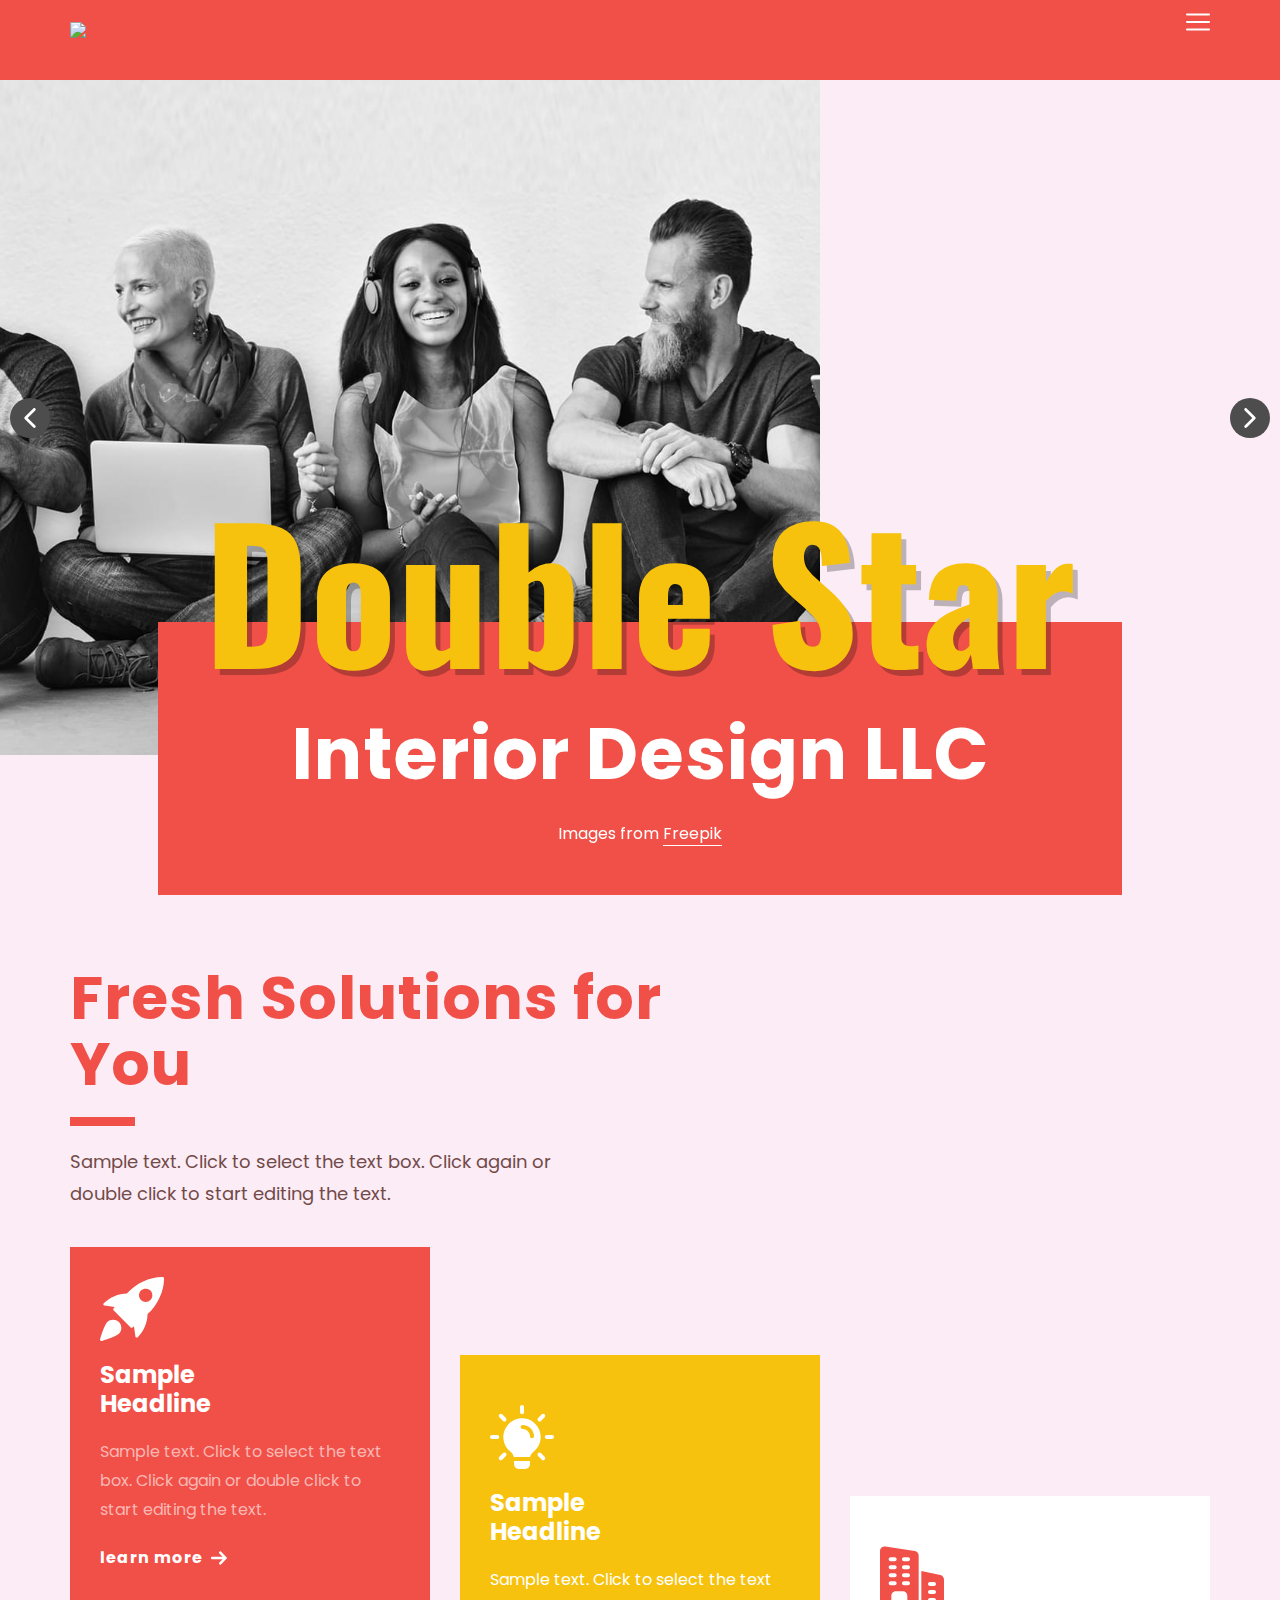
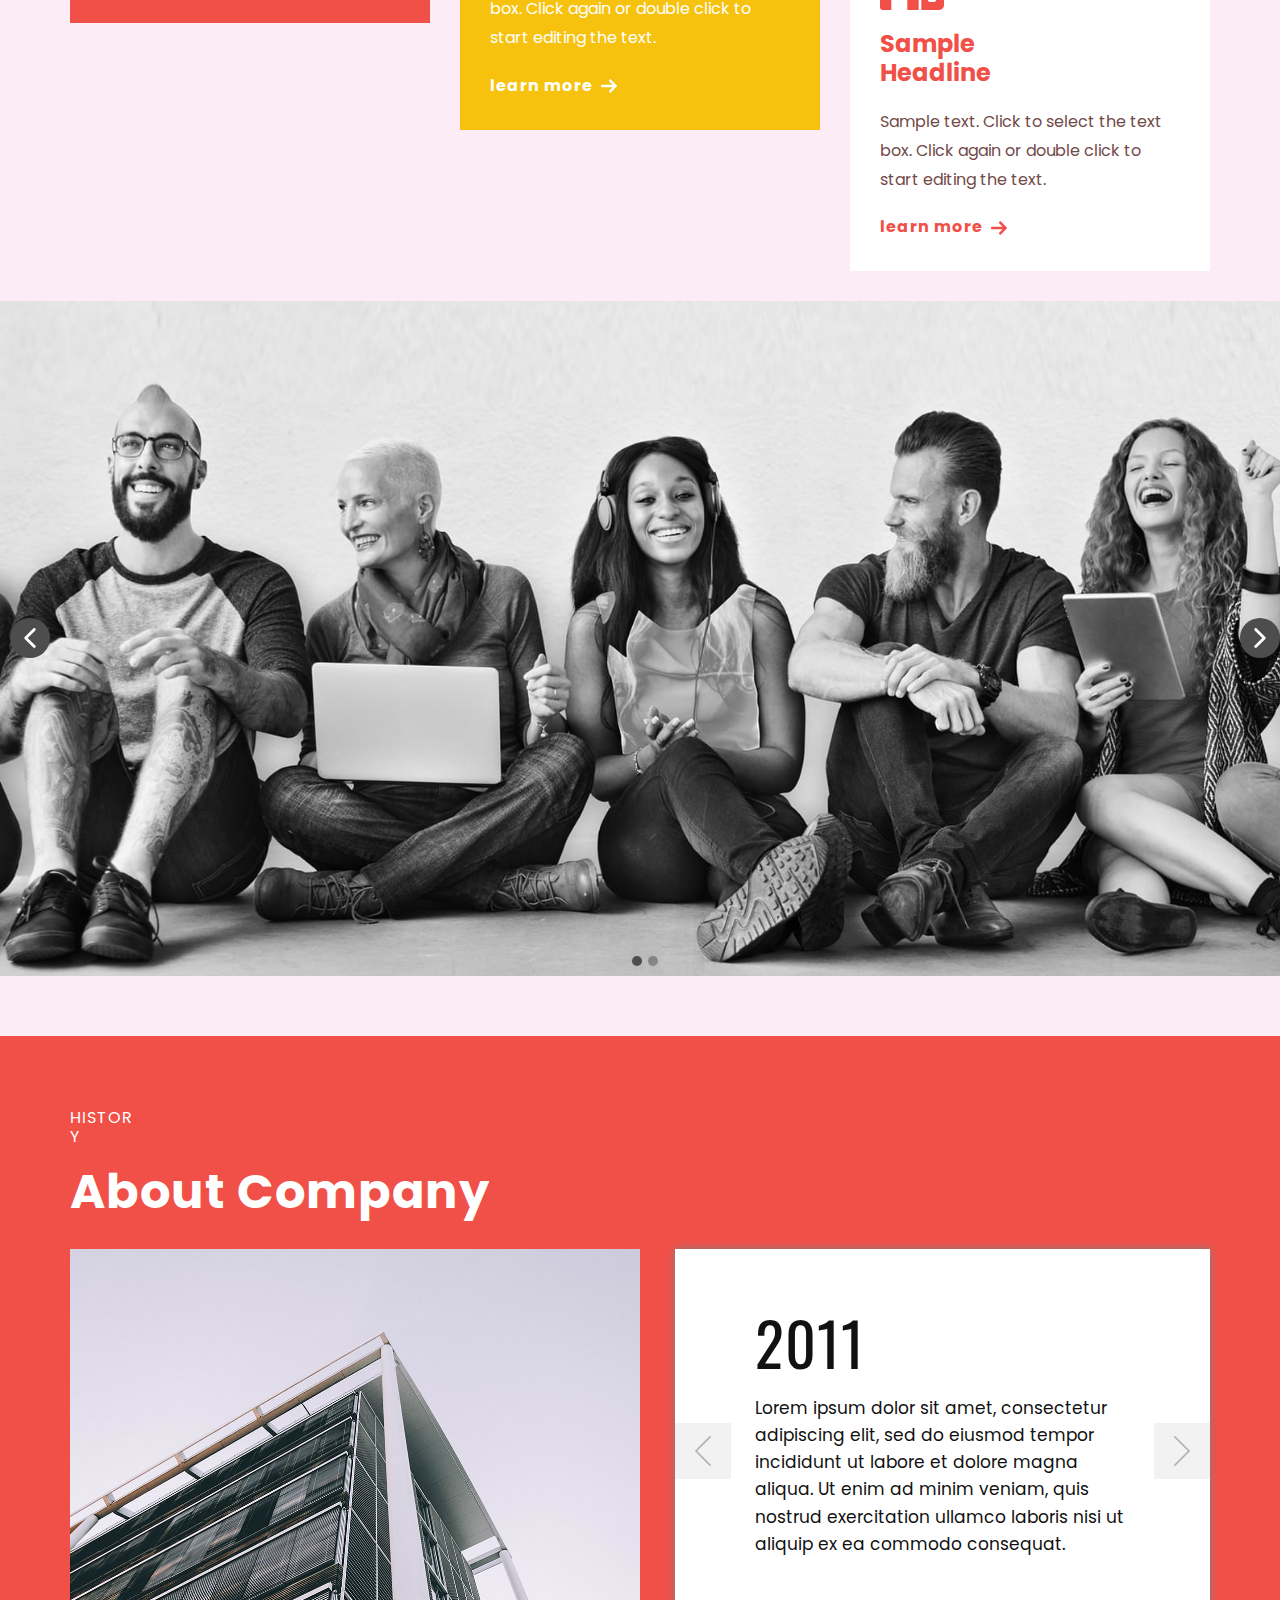
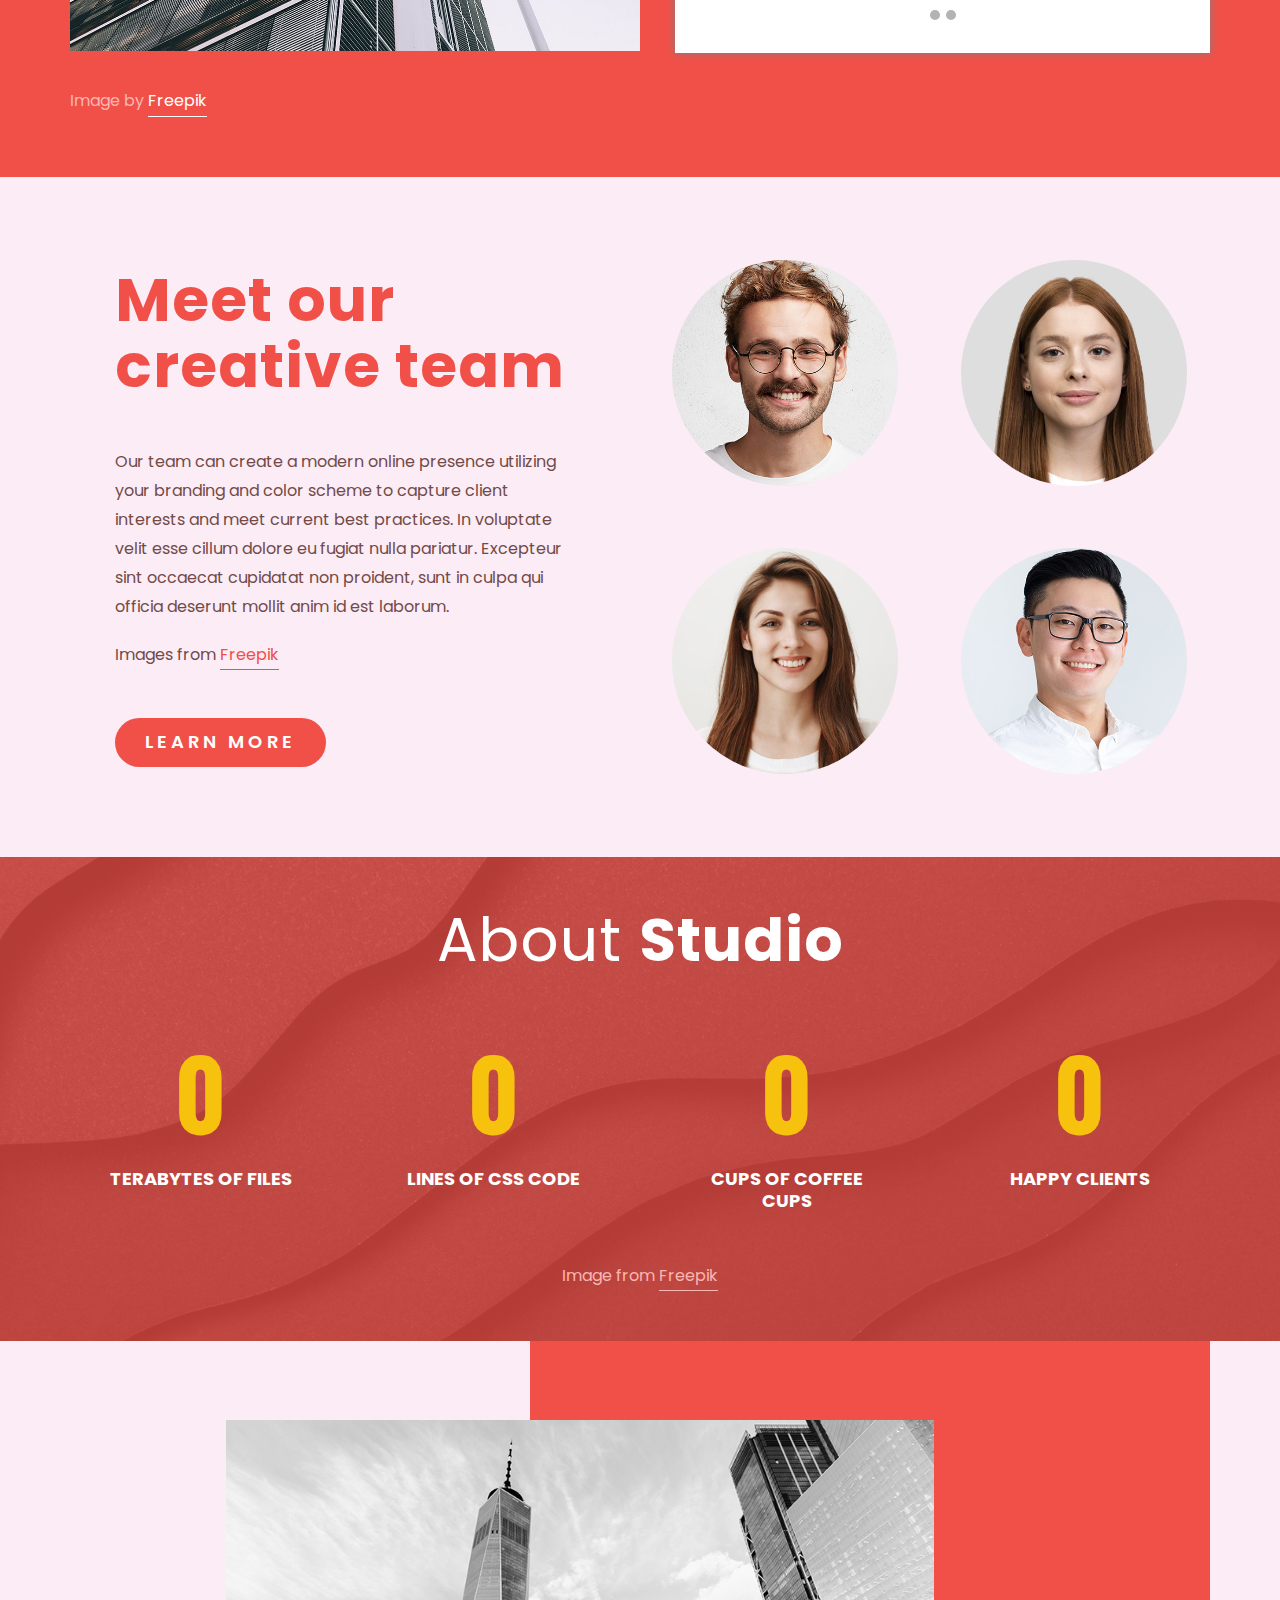
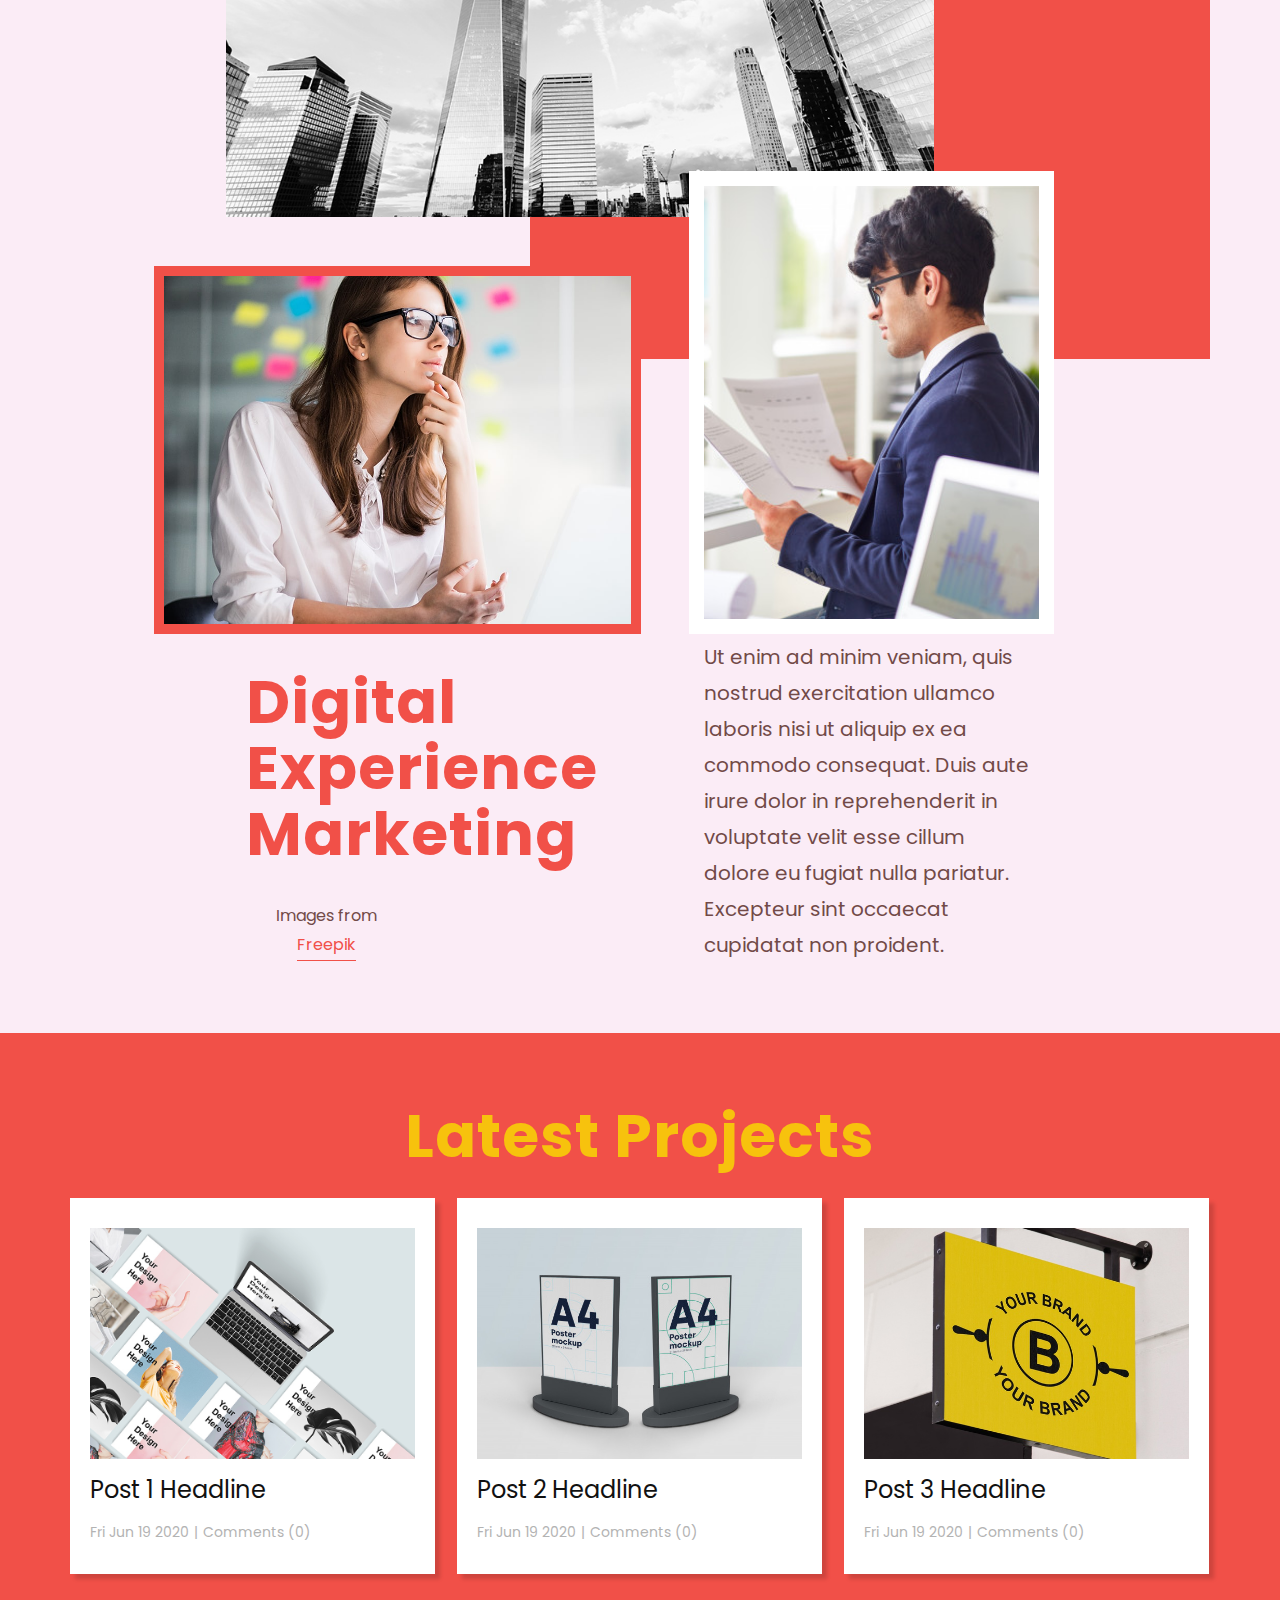
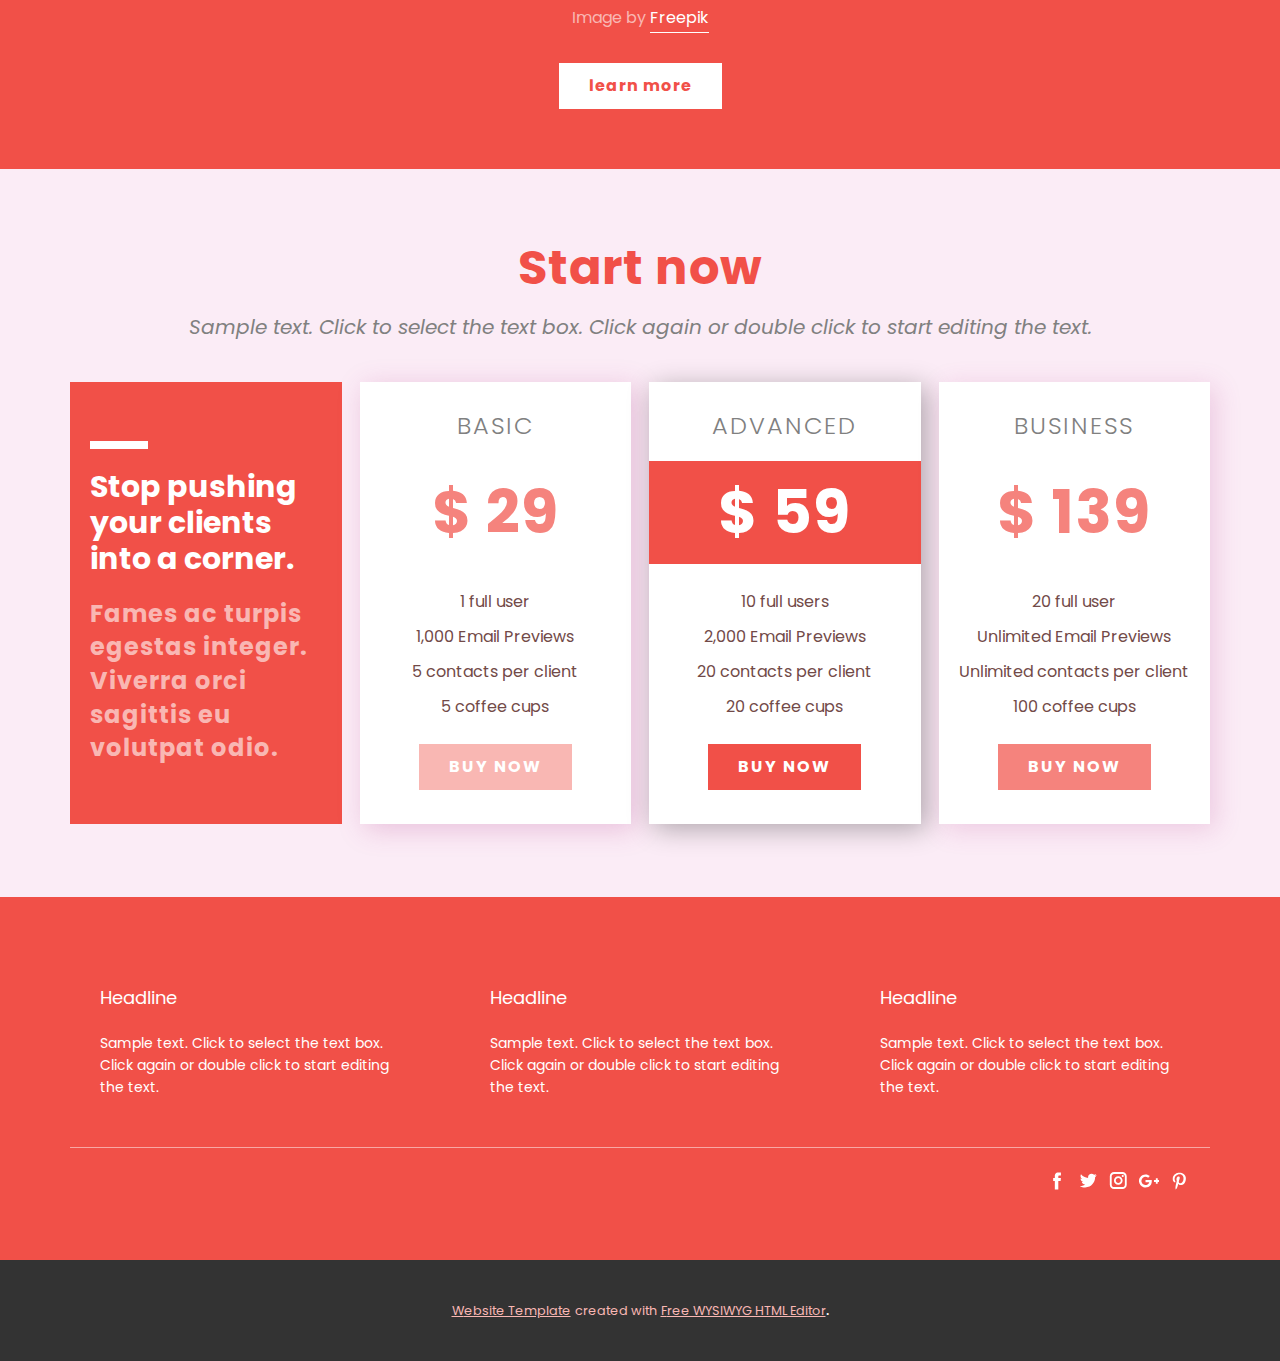
==== commit 57f5275d: "k" ====
--- a/Page-1.html
+++ b/Page-1.html
@@ -81,7 +81,7 @@
           </div>
         </nav>
       </div></header> 
-    <section class="u-align-center u-clearfix u-palette-2-light-3 u-section-1" id="sec-e5a3">
+    <section class="u-align-center u-clearfix u-palette-2-light-3 u-valign-middle u-section-1" id="sec-e5a3">
       <div class="u-carousel u-gallery u-layout-carousel u-lightbox u-no-transition u-show-text-always u-gallery-1" data-interval="5000" data-u-ride="carousel" id="carousel-e3a4">
         <ol class="u-absolute-hcenter u-carousel-indicators u-carousel-indicators-1">
           <li data-u-target="#carousel-e3a4" data-u-slide-to="0" class="u-active u-grey-70 u-shape-circle" style="width: 10px; height: 10px;"></li>
--- a/Page-1.css
+++ b/Page-1.css
@@ -1,12 +1,12 @@
 .u-section-1 {
   background-image: none;
-  min-height: 895px;
+  min-height: 815px;
 }
 
 .u-section-1 .u-gallery-1 {
   width: 1140px;
   height: 671px;
-  margin: 80px calc(((100% - 1140px) / 2) + -2137px) 0 auto;
+  margin: 0 calc(((100% - 1140px) / 2) + -2137px) 0 auto;
 }
 
 .u-section-1 .u-carousel-indicators-1 {
@@ -83,7 +83,8 @@
 .u-section-1 .u-group-1 {
   min-height: 273px;
   width: 964px;
-  margin: -99px auto 46px;
+  height: auto;
+  margin: -133px auto -80px;
 }
 
 .u-section-1 .u-container-layout-1 {
@@ -137,12 +138,7 @@
   }
 
   .u-section-1 .u-gallery-1 {
-    margin-top: 307px;
     margin-right: calc(((100% - 720px) / 2) + -2137px);
-  }
-
-  .u-section-1 .u-gallery-2 {
-    margin-top: -978px;
   }
 
   .u-section-1 .u-group-1 {
@@ -157,13 +153,11 @@
 
 @media (max-width: 767px) {
   .u-section-1 .u-gallery-1 {
-    margin-top: 223px;
     margin-right: calc(((100% - 540px) / 2) + -2137px);
   }
 
   .u-section-1 .u-group-1 {
     width: 540px;
-    margin-top: -242px;
   }
 
   .u-section-1 .u-container-layout-1 {
@@ -183,13 +177,11 @@
 
 @media (max-width: 575px) {
   .u-section-1 .u-gallery-1 {
-    margin-top: 80px;
     margin-right: calc(((100% - 340px) / 2) + -2137px);
   }
 
   .u-section-1 .u-group-1 {
     width: 340px;
-    margin-top: -99px;
   }
 
   .u-section-1 .u-text-1 {
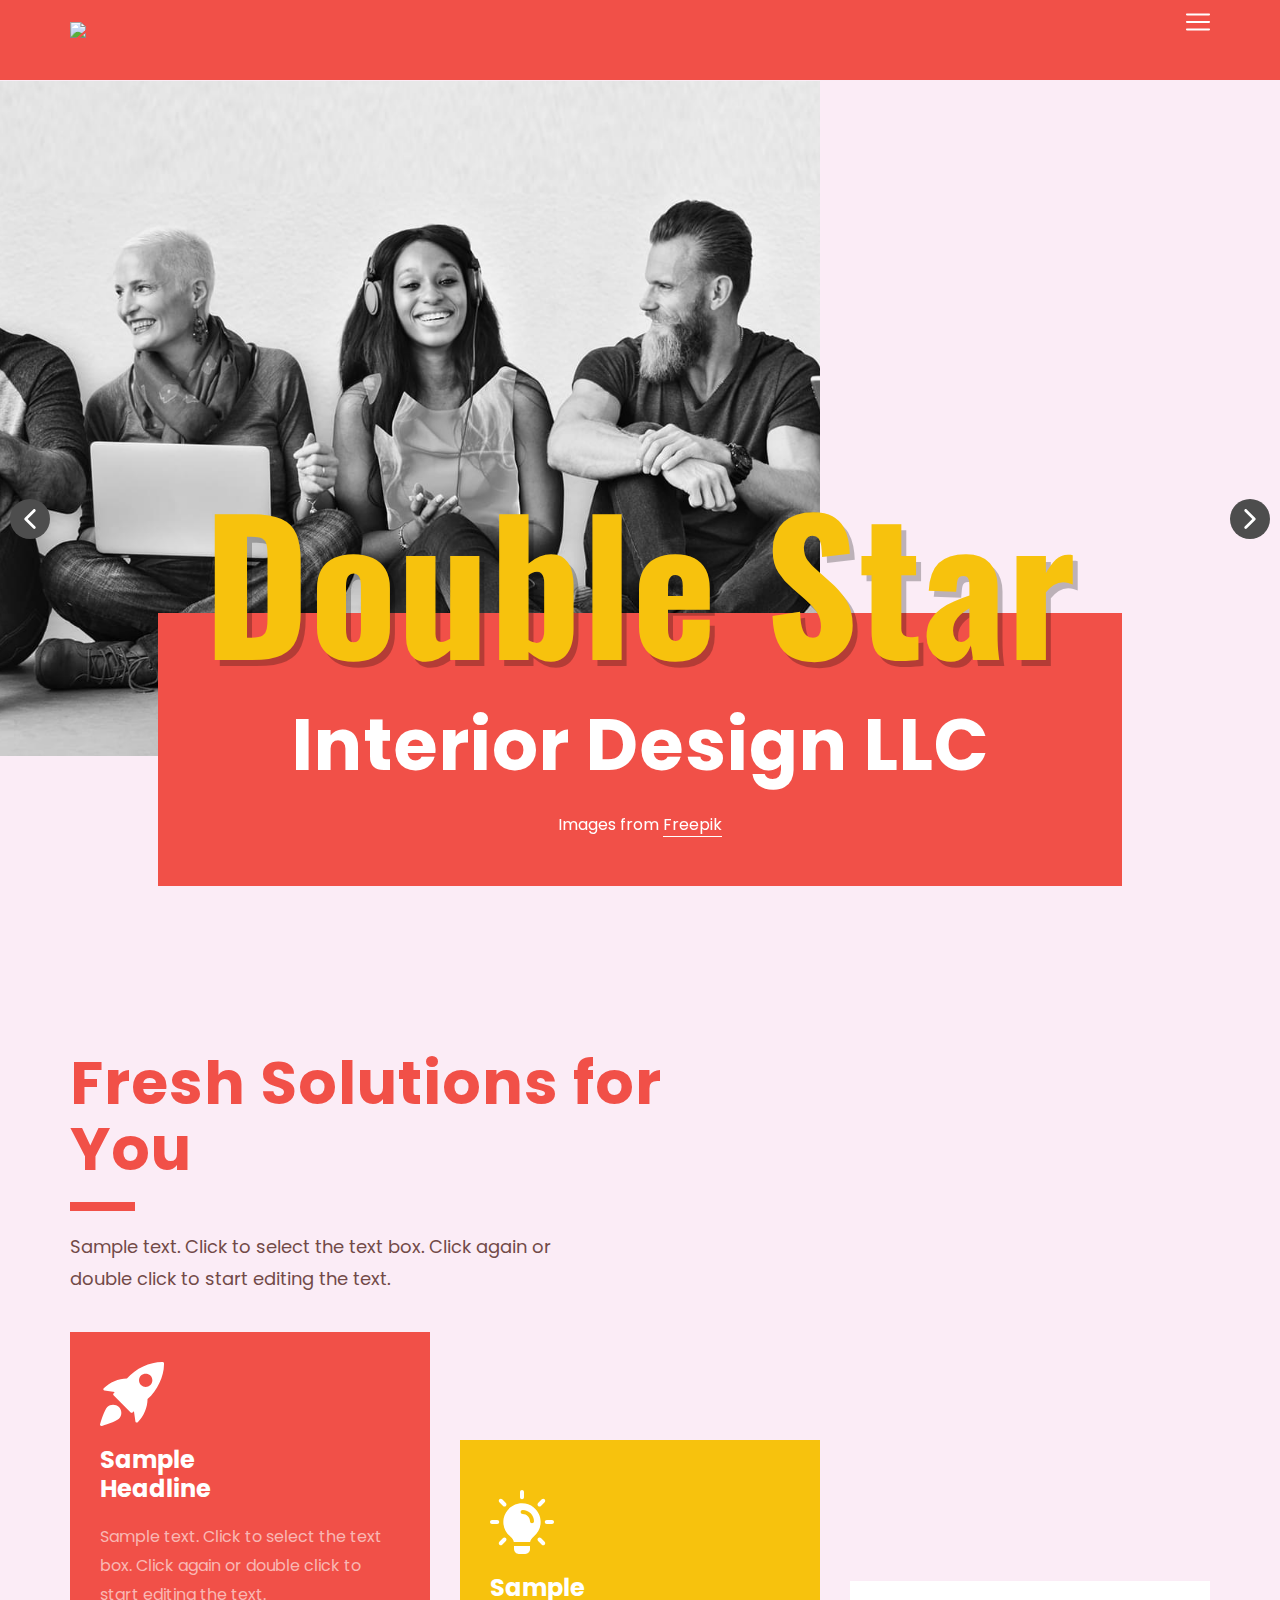
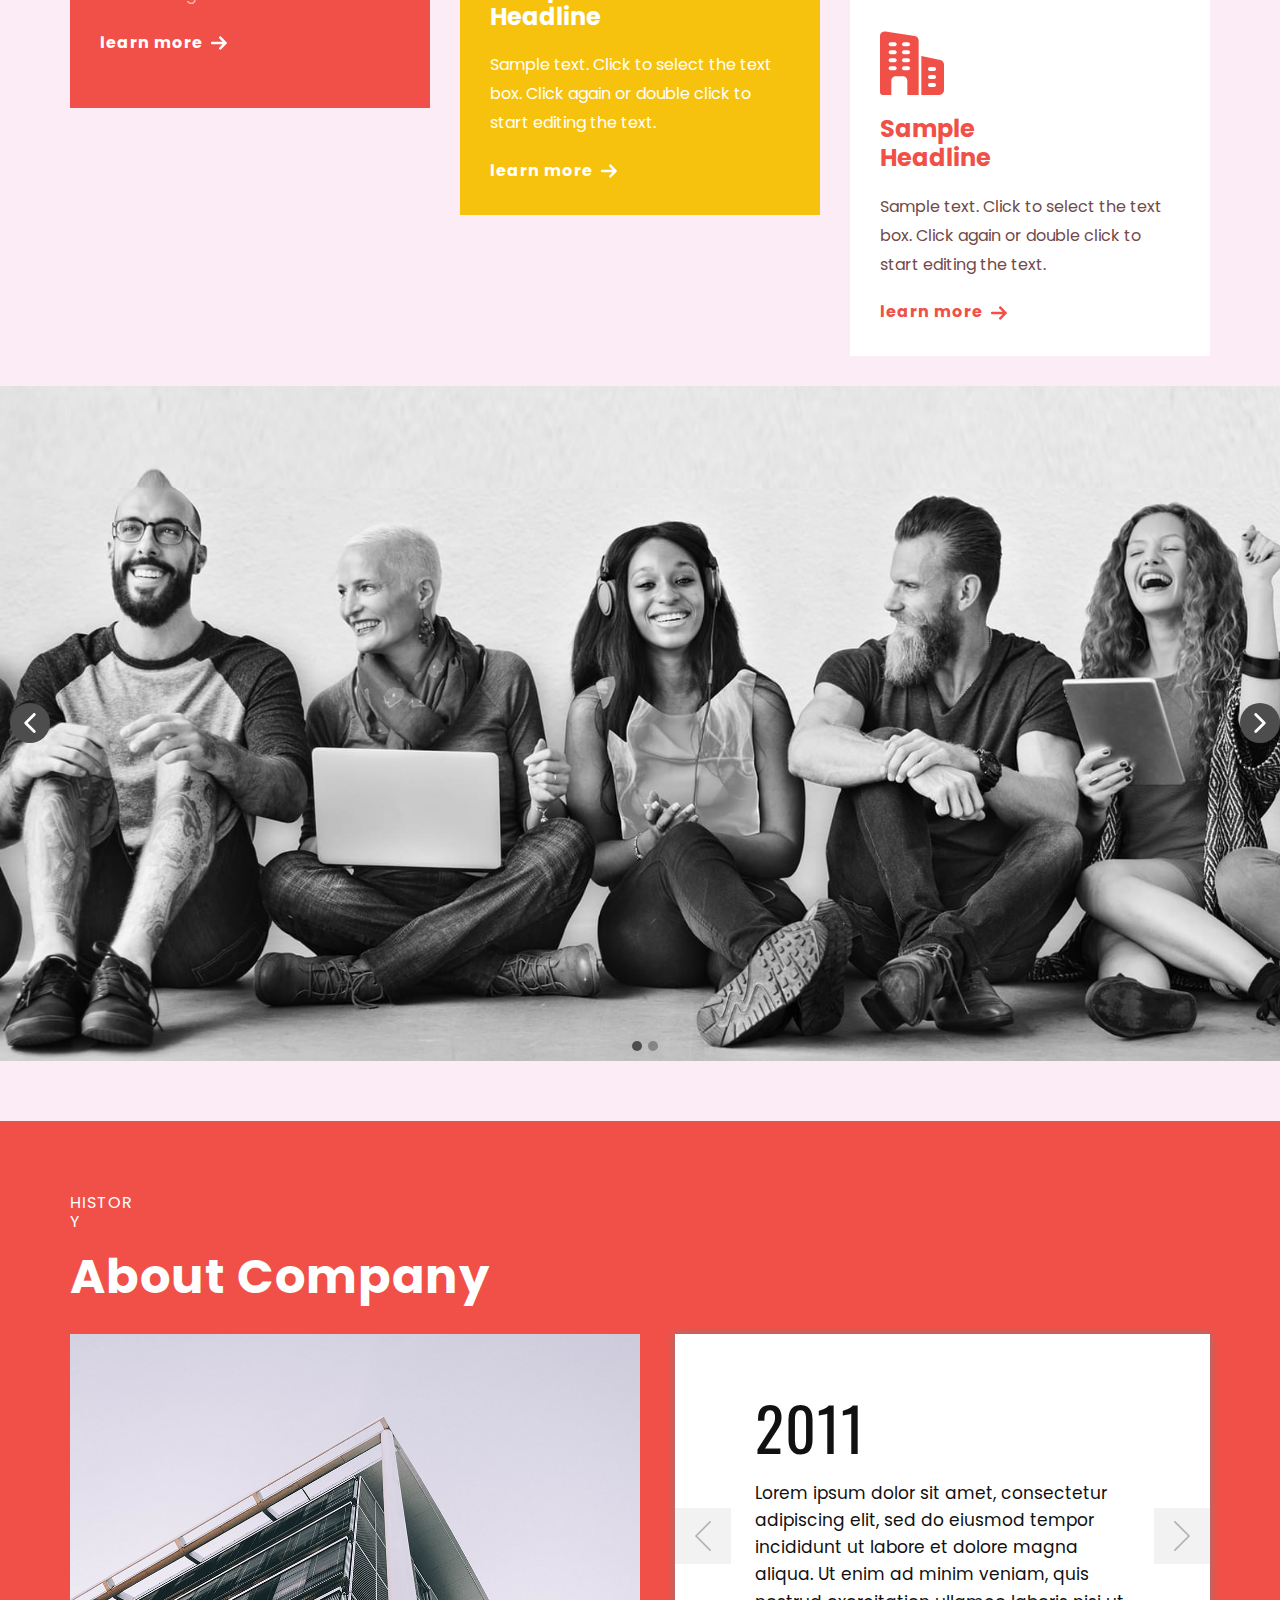
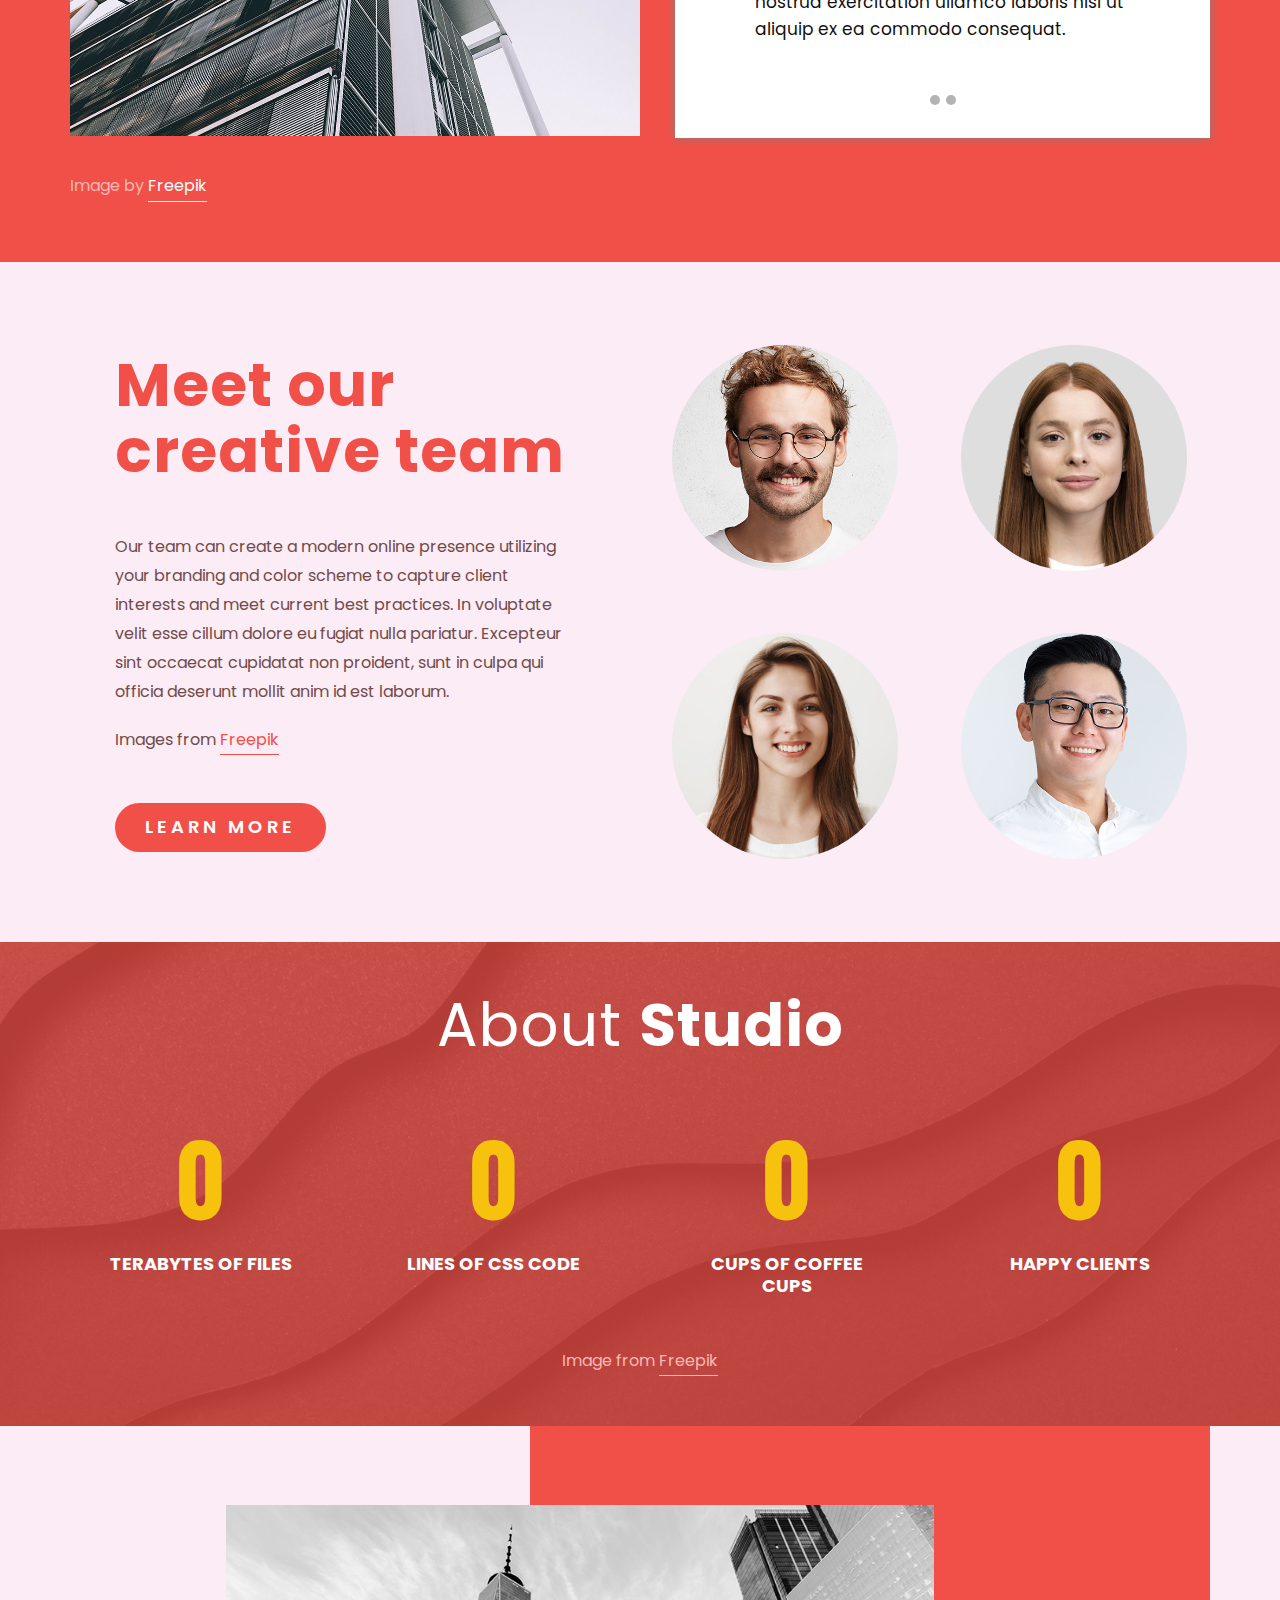
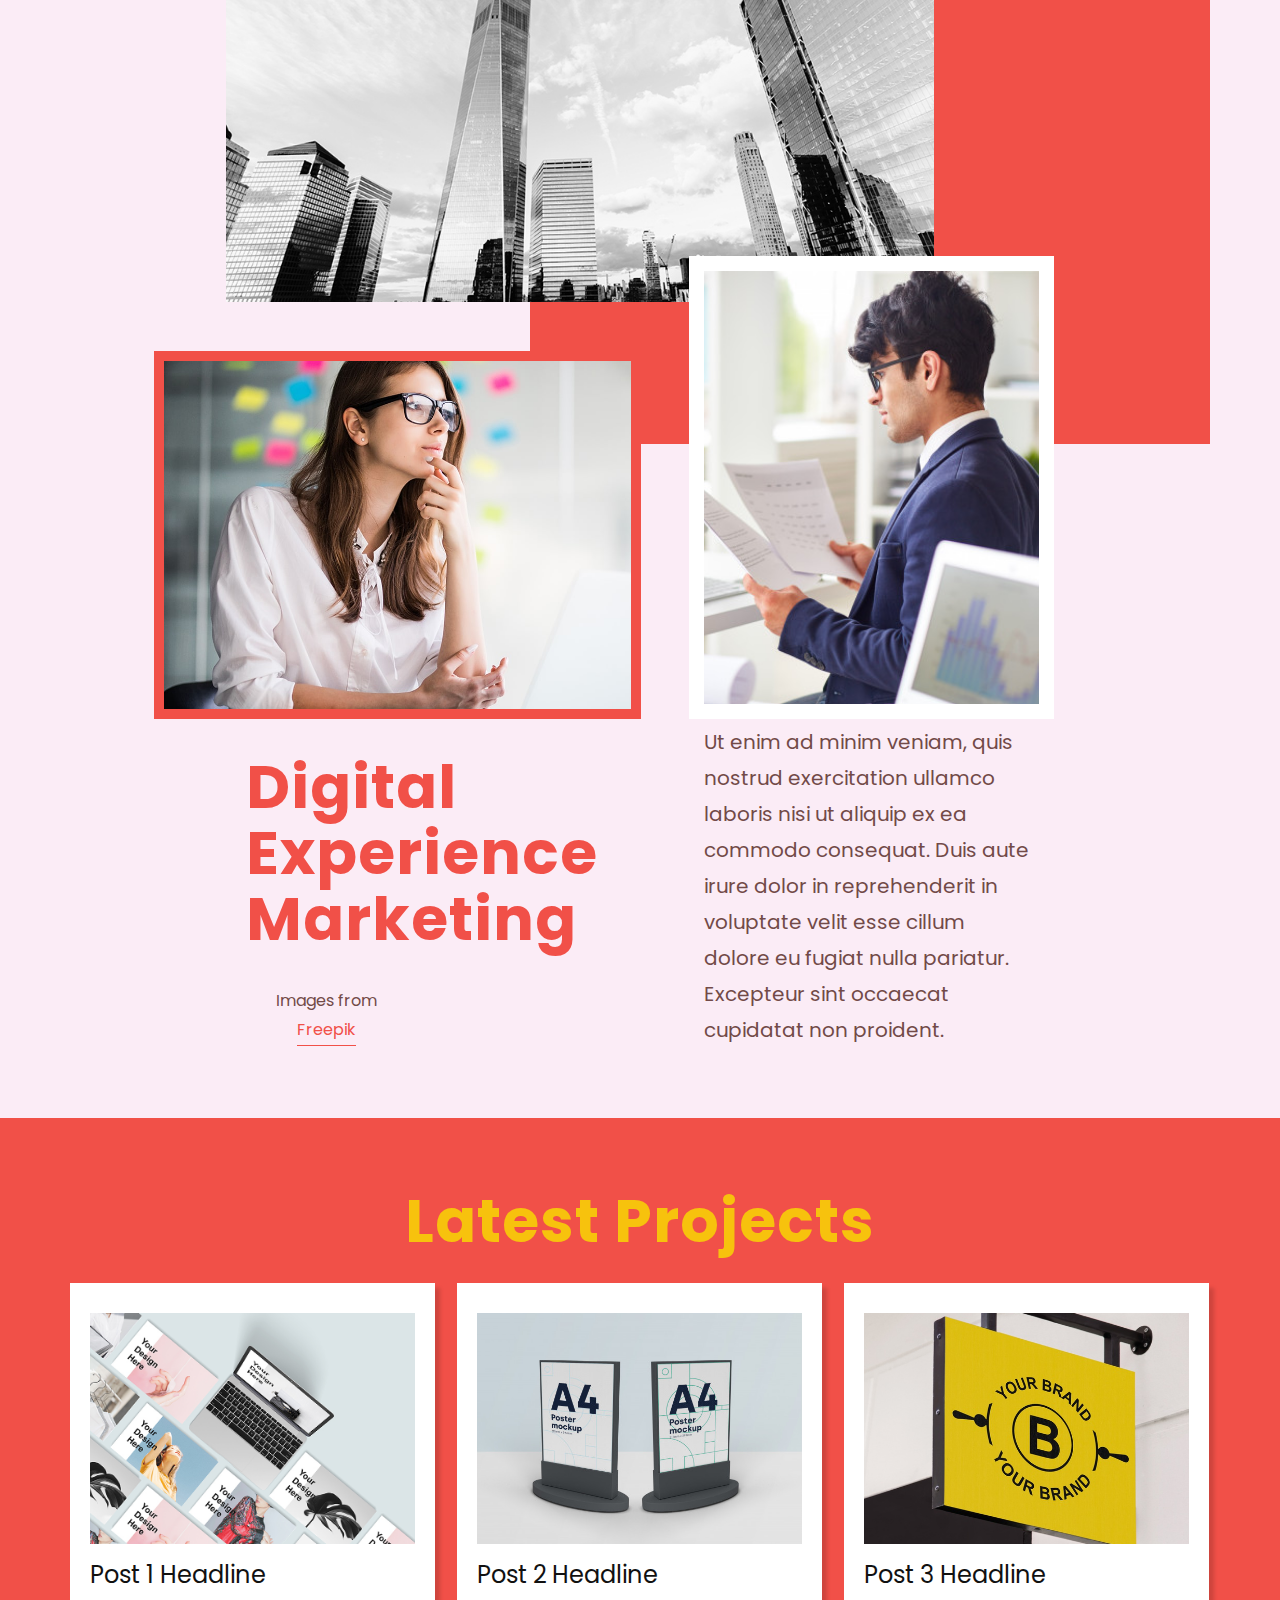
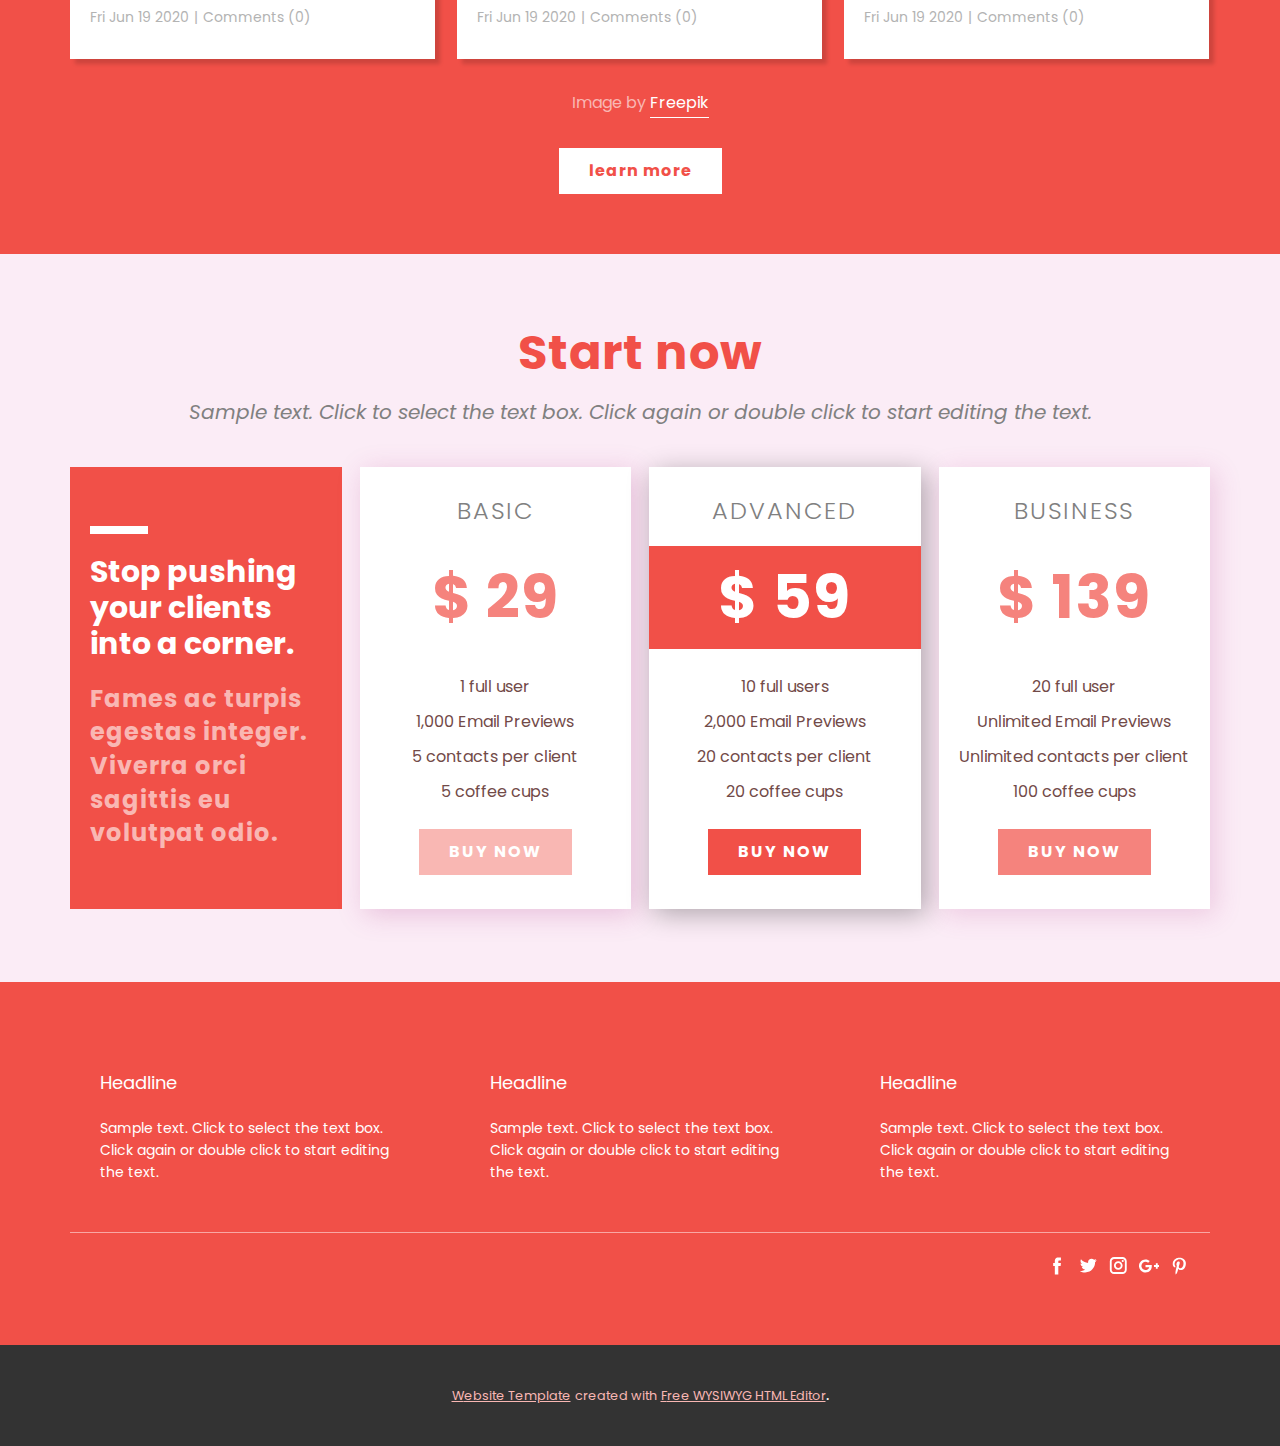
==== commit 340fa6ca: "lll" ====
--- a/Page-1.html
+++ b/Page-1.html
@@ -11,7 +11,7 @@
 <link rel="stylesheet" href="Page-1.css" media="screen">
     <script class="u-script" type="text/javascript" src="jquery.js" defer=""></script>
     <script class="u-script" type="text/javascript" src="nicepage.js" defer=""></script>
-    <meta name="generator" content="Nicepage 3.2.3, nicepage.com">
+    <meta name="generator" content="Nicepage 3.2.5, nicepage.com">
     
     
     
@@ -81,7 +81,7 @@
           </div>
         </nav>
       </div></header> 
-    <section class="u-align-center u-clearfix u-palette-2-light-3 u-valign-middle u-section-1" id="sec-e5a3">
+    <section class="u-align-center u-clearfix u-palette-2-light-3 u-section-1" id="sec-e5a3">
       <div class="u-carousel u-gallery u-layout-carousel u-lightbox u-no-transition u-show-text-always u-gallery-1" data-interval="5000" data-u-ride="carousel" id="carousel-e3a4">
         <ol class="u-absolute-hcenter u-carousel-indicators u-carousel-indicators-1">
           <li data-u-target="#carousel-e3a4" data-u-slide-to="0" class="u-active u-grey-70 u-shape-circle" style="width: 10px; height: 10px;"></li>
--- a/Page-1.css
+++ b/Page-1.css
@@ -1,12 +1,12 @@
 .u-section-1 {
   background-image: none;
-  min-height: 815px;
+  min-height: 100vh;
 }
 
 .u-section-1 .u-gallery-1 {
   width: 1140px;
   height: 671px;
-  margin: 0 calc(((100% - 1140px) / 2) + -2137px) 0 auto;
+  margin: 81px calc(((100% - 1140px) / 2) + -2137px) 0 auto;
 }
 
 .u-section-1 .u-carousel-indicators-1 {
@@ -39,7 +39,7 @@
 }
 
 .u-section-1 .u-gallery-2 {
-  height: 675px;
+  height: 875px;
   margin-bottom: 0;
   margin-top: -751px;
 }
@@ -84,7 +84,7 @@
   min-height: 273px;
   width: 964px;
   height: auto;
-  margin: -133px auto -80px;
+  margin: -343px auto 0;
 }
 
 .u-section-1 .u-container-layout-1 {
